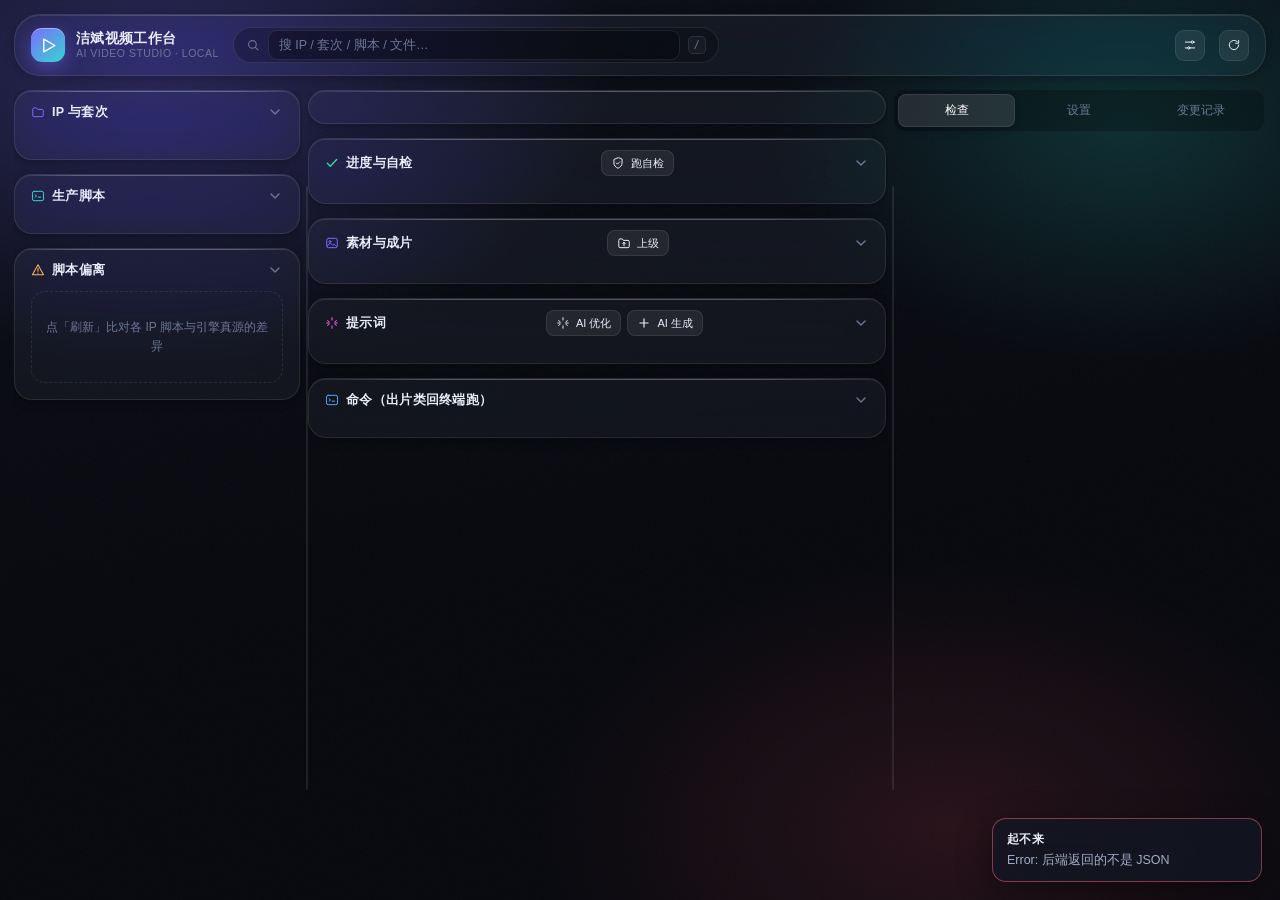
==== ui/index.html @ f397edd7 "加本地网页工作台：驾驶舱，不是第二条生产链路 后端 bin/ui_server.py（http.server 零依赖）： - 数据一律转发 vstudio CLI --json 或只读真值文件，界面不" ====
<!DOCTYPE html>
<html lang="zh-CN">
<head>
<meta charset="utf-8">
<meta name="viewport" content="width=device-width, initial-scale=1">
<title>洁斌视频工作台</title>
<link rel="stylesheet" href="assets/app.css">
</head>
<body>

<!-- 图标精灵：内联 SVG，离线也有得用 -->
<svg style="display:none" aria-hidden="true">
  <symbol id="i-play" viewBox="0 0 24 24" fill="none" stroke="currentColor" stroke-width="1.8" stroke-linecap="round" stroke-linejoin="round"><polygon points="6 4 20 12 6 20 6 4"/></symbol>
  <symbol id="i-video" viewBox="0 0 24 24" fill="none" stroke="currentColor" stroke-width="1.7" stroke-linecap="round" stroke-linejoin="round"><rect x="2" y="5" width="14" height="14" rx="3"/><path d="m16 10 6-3.5v11L16 14z"/></symbol>
  <symbol id="i-audio" viewBox="0 0 24 24" fill="none" stroke="currentColor" stroke-width="1.7" stroke-linecap="round" stroke-linejoin="round"><path d="M9 18V6l10-2v12"/><circle cx="6.5" cy="18" r="2.5"/><circle cx="16.5" cy="16" r="2.5"/></symbol>
  <symbol id="i-image" viewBox="0 0 24 24" fill="none" stroke="currentColor" stroke-width="1.7" stroke-linecap="round" stroke-linejoin="round"><rect x="3" y="4" width="18" height="16" rx="3"/><circle cx="8.5" cy="9.5" r="1.6"/><path d="m4 17 5-5 4 4 3-2 4 4"/></symbol>
  <symbol id="i-file" viewBox="0 0 24 24" fill="none" stroke="currentColor" stroke-width="1.7" stroke-linecap="round" stroke-linejoin="round"><path d="M14 3H7a2 2 0 0 0-2 2v14a2 2 0 0 0 2 2h10a2 2 0 0 0 2-2V8z"/><path d="M14 3v5h5"/></symbol>
  <symbol id="i-text" viewBox="0 0 24 24" fill="none" stroke="currentColor" stroke-width="1.7" stroke-linecap="round" stroke-linejoin="round"><path d="M5 6h14M5 12h14M5 18h9"/></symbol>
  <symbol id="i-folder" viewBox="0 0 24 24" fill="none" stroke="currentColor" stroke-width="1.7" stroke-linecap="round" stroke-linejoin="round"><path d="M3 7a2 2 0 0 1 2-2h4l2 2.5h8a2 2 0 0 1 2 2V18a2 2 0 0 1-2 2H5a2 2 0 0 1-2-2z"/></symbol>
  <symbol id="i-up" viewBox="0 0 24 24" fill="none" stroke="currentColor" stroke-width="1.7" stroke-linecap="round" stroke-linejoin="round"><path d="M3 7a2 2 0 0 1 2-2h4l2 2.5h8a2 2 0 0 1 2 2V18a2 2 0 0 1-2 2H5a2 2 0 0 1-2-2z"/><path d="M12 11v6m0-6-2.4 2.4M12 11l2.4 2.4"/></symbol>
  <symbol id="i-check" viewBox="0 0 24 24" fill="none" stroke="currentColor" stroke-width="2.2" stroke-linecap="round" stroke-linejoin="round"><path d="m4 12.5 5 5L20 6"/></symbol>
  <symbol id="i-alert" viewBox="0 0 24 24" fill="none" stroke="currentColor" stroke-width="1.8" stroke-linecap="round" stroke-linejoin="round"><path d="M12 3 2.5 20h19z"/><path d="M12 9v5M12 17.2v.2"/></symbol>
  <symbol id="i-copy" viewBox="0 0 24 24" fill="none" stroke="currentColor" stroke-width="1.7" stroke-linecap="round" stroke-linejoin="round"><rect x="9" y="9" width="12" height="12" rx="2.5"/><path d="M15 6.5A2.5 2.5 0 0 0 12.5 4h-6A2.5 2.5 0 0 0 4 6.5v6A2.5 2.5 0 0 0 6.5 15"/></symbol>
  <symbol id="i-refresh" viewBox="0 0 24 24" fill="none" stroke="currentColor" stroke-width="1.7" stroke-linecap="round" stroke-linejoin="round"><path d="M20 12a8 8 0 1 1-2.6-5.9"/><path d="M20 4v5h-5"/></symbol>
  <symbol id="i-shield" viewBox="0 0 24 24" fill="none" stroke="currentColor" stroke-width="1.7" stroke-linecap="round" stroke-linejoin="round"><path d="M12 3 5 6v6c0 4 3 7.5 7 9 4-1.5 7-5 7-9V6z"/><path d="m9 12 2 2 4-4"/></symbol>
  <symbol id="i-sliders" viewBox="0 0 24 24" fill="none" stroke="currentColor" stroke-width="1.7" stroke-linecap="round" stroke-linejoin="round"><path d="M4 7h10M18 7h2M4 17h4M12 17h8"/><circle cx="16" cy="7" r="2"/><circle cx="10" cy="17" r="2"/></symbol>
  <symbol id="i-chev" viewBox="0 0 24 24" fill="none" stroke="currentColor" stroke-width="2" stroke-linecap="round" stroke-linejoin="round"><path d="m6 9 6 6 6-6"/></symbol>
  <symbol id="i-search" viewBox="0 0 24 24" fill="none" stroke="currentColor" stroke-width="1.9" stroke-linecap="round" stroke-linejoin="round"><circle cx="11" cy="11" r="6.5"/><path d="m16 16 4.5 4.5"/></symbol>
  <symbol id="i-spark" viewBox="0 0 24 24" fill="none" stroke="currentColor" stroke-width="1.7" stroke-linecap="round" stroke-linejoin="round"><path d="M12 3v4M12 17v4M4.5 7.5l2.8 2.8M16.7 13.7l2.8 2.8M3 12h4M17 12h4M4.5 16.5l2.8-2.8M16.7 10.3l2.8-2.8"/></symbol>
  <symbol id="i-term" viewBox="0 0 24 24" fill="none" stroke="currentColor" stroke-width="1.7" stroke-linecap="round" stroke-linejoin="round"><rect x="2.5" y="4" width="19" height="16" rx="3"/><path d="m7 10 2.5 2L7 14M12.5 14h4"/></symbol>
  <symbol id="i-save" viewBox="0 0 24 24" fill="none" stroke="currentColor" stroke-width="1.7" stroke-linecap="round" stroke-linejoin="round"><path d="M5 4h11l3 3v13H5z"/><path d="M9 4v5h6V4M8 20v-5h8v5"/></symbol>
  <symbol id="i-note" viewBox="0 0 24 24" fill="none" stroke="currentColor" stroke-width="1.7" stroke-linecap="round" stroke-linejoin="round"><path d="M6 3h12v18l-3-2-3 2-3-2-3 2z"/><path d="M9 8h6M9 12h6"/></symbol>
  <symbol id="i-plus" viewBox="0 0 24 24" fill="none" stroke="currentColor" stroke-width="2" stroke-linecap="round"><path d="M12 5v14M5 12h14"/></symbol>
  <symbol id="i-close" viewBox="0 0 24 24" fill="none" stroke="currentColor" stroke-width="1.9" stroke-linecap="round"><path d="M6 6l12 12M18 6 6 18"/></symbol>
  <symbol id="i-eye" viewBox="0 0 24 24" fill="none" stroke="currentColor" stroke-width="1.7" stroke-linecap="round" stroke-linejoin="round"><path d="M2 12s3.6-6 10-6 10 6 10 6-3.6 6-10 6-10-6-10-6z"/><circle cx="12" cy="12" r="2.6"/></symbol>
  <symbol id="i-hist" viewBox="0 0 24 24" fill="none" stroke="currentColor" stroke-width="1.7" stroke-linecap="round" stroke-linejoin="round"><path d="M3.5 12a8.5 8.5 0 1 0 2.6-6.1"/><path d="M3.5 5v4h4"/><path d="M12 8v4.6l3.2 2"/></symbol>
</svg>

<div class="app">

  <!-- ===== 顶栏 ===== -->
  <header class="topbar glass">
    <div class="brand">
      <div class="logo"><svg><use href="#i-play"/></svg></div>
      <div class="brand-txt">
        <b>洁斌视频工作台</b>
        <span>AI VIDEO STUDIO · LOCAL</span>
      </div>
    </div>

    <div class="search">
      <svg><use href="#i-search"/></svg>
      <input id="globalSearch" type="text" placeholder="搜 IP / 套次 / 脚本 / 文件…" autocomplete="off">
      <span class="kbd">/</span>
    </div>

    <div class="spacer"></div>

    <div class="services" id="svcBar"></div>

    <button class="btn icon" id="btnDensity" title="紧凑 / 舒适密度">
      <svg><use href="#i-sliders"/></svg>
    </button>
    <button class="btn icon" id="btnRefresh" title="刷新全部（F5）">
      <svg><use href="#i-refresh"/></svg>
    </button>
  </header>

  <!-- ===== 主体 ===== -->
  <div class="main">

    <!-- 左栏 -->
    <aside class="col col-left" id="colLeft">
      <section class="panel glass" data-panel="tree">
        <div class="panel-head">
          <h3><svg class="ico" style="width:14px;height:14px;color:#7c6cff"><use href="#i-folder"/></svg> IP 与套次</h3>
          <span class="sub" id="treeCount"></span>
          <svg class="caret"><use href="#i-chev"/></svg>
        </div>
        <div class="panel-body"><div class="inner">
          <div class="filter-row" id="tagFilter"></div>
          <div id="ipTree"></div>
        </div></div>
      </section>

      <section class="panel glass" data-panel="scripts">
        <div class="panel-head">
          <h3><svg class="ico" style="width:14px;height:14px;color:#35d6d0"><use href="#i-term"/></svg> 生产脚本</h3>
          <span class="sub" id="scriptCount"></span>
          <svg class="caret"><use href="#i-chev"/></svg>
        </div>
        <div class="panel-body"><div class="inner" id="scriptList"></div></div>
      </section>

      <section class="panel glass" data-panel="deviation">
        <div class="panel-head">
          <h3><svg class="ico" style="width:14px;height:14px;color:#ffb457"><use href="#i-alert"/></svg> 脚本偏离</h3>
          <svg class="caret"><use href="#i-chev"/></svg>
        </div>
        <div class="panel-body"><div class="inner" id="deviationBox">
          <div class="empty">点「刷新」比对各 IP 脚本与引擎真源的差异</div>
        </div></div>
      </section>
    </aside>

    <div class="split split-l" data-side="left"></div>

    <!-- 中栏 -->
    <main class="col col-mid" id="colMid">
      <div class="hero glass" id="hero"></div>

      <section class="panel glass" data-panel="overview">
        <div class="panel-head">
          <h3><svg class="ico" style="width:14px;height:14px;color:#3ddc97"><use href="#i-check"/></svg> 进度与自检</h3>
          <span class="sub" id="guardSub"></span>
          <div class="panel-actions">
            <button class="btn sm" id="btnGuard"><svg><use href="#i-shield"/></svg> 跑自检</button>
          </div>
          <svg class="caret"><use href="#i-chev"/></svg>
        </div>
        <div class="panel-body"><div class="inner" id="overviewBox"></div></div>
      </section>

      <section class="panel glass" data-panel="files">
        <div class="panel-head">
          <h3><svg class="ico" style="width:14px;height:14px;color:#7c6cff"><use href="#i-image"/></svg> 素材与成片</h3>
          <span class="sub" id="filesPath"></span>
          <div class="panel-actions">
            <button class="btn sm" id="btnUp"><svg><use href="#i-up"/></svg> 上级</button>
          </div>
          <svg class="caret"><use href="#i-chev"/></svg>
        </div>
        <div class="panel-body"><div class="inner" id="filesBox"></div></div>
      </section>

      <section class="panel glass" data-panel="prompts">
        <div class="panel-head">
          <h3><svg class="ico" style="width:14px;height:14px;color:#ff6cf0"><use href="#i-spark"/></svg> 提示词</h3>
          <span class="sub" id="promptsSub"></span>
          <div class="panel-actions">
            <button class="btn sm" id="btnCmdOpt"><svg><use href="#i-spark"/></svg> AI 优化</button>
            <button class="btn sm" id="btnCmdGen"><svg><use href="#i-plus"/></svg> AI 生成</button>
          </div>
          <svg class="caret"><use href="#i-chev"/></svg>
        </div>
        <div class="panel-body"><div class="inner" id="promptsBox"></div></div>
      </section>

      <section class="panel glass" data-panel="cmd">
        <div class="panel-head">
          <h3><svg class="ico" style="width:14px;height:14px;color:#58a6ff"><use href="#i-term"/></svg> 命令（出片类回终端跑）</h3>
          <svg class="caret"><use href="#i-chev"/></svg>
        </div>
        <div class="panel-body"><div class="inner" id="cmdBox"></div></div>
      </section>
    </main>

    <div class="split split-r" data-side="right"></div>

    <!-- 右栏 -->
    <aside class="col col-right" id="colRight">
      <div class="tabs" id="rightTabs">
        <div class="tab on" data-tab="inspect">检查</div>
        <div class="tab" data-tab="settings">设置</div>
        <div class="tab" data-tab="log">变更记录</div>
      </div>

      <div id="tabInspect"></div>
      <div id="tabSettings" style="display:none"></div>
      <div id="tabLog" style="display:none"></div>
    </aside>
  </div>
</div>

<div id="toasts"></div>

<div class="modal-mask" id="modal">
  <div class="modal glass" id="modalBox"></div>
</div>

<script src="assets/app.js"></script>
</body>
</html>
---- ui/assets/app.css ----
/* ============================================================
   洁斌视频工作台 · 暗色玻璃主题
   ------------------------------------------------------------
   三条讲究：
   ① 玻璃感来自「半透明 + 模糊 + 内描边高光」三件套，不是简单降透明度。
      缺了那条 1px 亮边，毛玻璃就会糊成一团脏。
   ② 所有可交互都必须看得出来能点：hover 抬升 + 边框点亮 + focus ring。
   ③ 空间是弹的：三栏用 CSS 变量 + 拖拽 splitter，分区自身也能折叠。
   ============================================================ */

/* ---------- 1. 变量 ---------- */
:root {
  /* 底色层：近黑的冷蓝，留够对比给玻璃卡片发挥 */
  --bg-0: #06070b;
  --bg-1: #0a0d15;
  --bg-2: #0e1220;

  /* 玻璃层 */
  --glass: rgba(255, 255, 255, 0.045);
  --glass-2: rgba(255, 255, 255, 0.07);
  --glass-hi: rgba(255, 255, 255, 0.11);
  --stroke: rgba(255, 255, 255, 0.09);
  --stroke-hi: rgba(255, 255, 255, 0.18);
  --blur: 22px;

  /* 文字 */
  --tx-1: #e9edfa;
  --tx-2: #a3acc8;
  --tx-3: #6d7794;

  /* 强调：青紫双色，紫主青辅 */
  --accent: #7c6cff;
  --accent-2: #35d6d0;
  --accent-soft: rgba(124, 108, 255, 0.16);
  --ok: #3ddc97;
  --warn: #ffb457;
  --err: #ff5c7a;
  --busy: #58a6ff;

  --r-sm: 10px;
  --r-md: 14px;
  --r-lg: 18px;
  --r-xl: 26px;

  --sh-sm: 0 2px 10px rgba(0, 0, 0, .28);
  --sh-md: 0 10px 34px rgba(0, 0, 0, .42);
  --sh-lg: 0 26px 70px rgba(0, 0, 0, .55);
  --glow: 0 0 0 1px var(--accent-soft), 0 12px 40px rgba(124, 108, 255, .18);

  /* 布局：这三个是 splitter 直接改的量 */
  --left-w: 288px;
  --right-w: 372px;
  --top-h: 60px;
  --gap: 14px;
  --pad: 16px;

  --ease: cubic-bezier(.22, .68, .28, 1);
  --font: "Inter", -apple-system, BlinkMacSystemFont, "Segoe UI", "PingFang SC",
          "Hiragino Sans GB", "Microsoft YaHei", "Noto Sans SC", sans-serif;
  --mono: ui-monospace, "SF Mono", "JetBrains Mono", "Cascadia Code", Menlo, monospace;
}

/* 紧凑密度：只动间距和字号，不动色 */
body[data-density="compact"] {
  --pad: 11px;
  --gap: 10px;
  --blur: 18px;
  font-size: 13px;
}

html, body { height: 100%; }

body {
  margin: 0;
  font-family: var(--font);
  font-size: 13.5px;
  line-height: 1.6;
  color: var(--tx-1);
  background: var(--bg-0);
  overflow: hidden;
  -webkit-font-smoothing: antialiased;
  text-rendering: optimizeLegibility;
}

/* ---------- 2. 背景：极光光斑 + 细噪点 ---------- */
body::before {
  content: "";
  position: fixed;
  inset: 0;
  z-index: 0;
  background:
    radial-gradient(58vw 52vh at 12% 8%,  rgba(124, 108, 255, .26), transparent 62%),
    radial-gradient(46vw 44vh at 88% 14%, rgba(53, 214, 208, .17),  transparent 60%),
    radial-gradient(52vw 48vh at 74% 92%, rgba(255, 92, 122, .12),  transparent 62%),
    linear-gradient(170deg, var(--bg-1), var(--bg-0) 60%);
  filter: saturate(115%);
  animation: drift 32s var(--ease) infinite alternate;
}
@keyframes drift {
  from { transform: scale(1) translate3d(0, 0, 0); }
  to   { transform: scale(1.08) translate3d(-2%, 1.5%, 0); }
}
/* 一层极淡噪点，压掉大面积渐变的塑料感 */
body::after {
  content: "";
  position: fixed;
  inset: 0;
  z-index: 0;
  opacity: .035;
  pointer-events: none;
  background-image: url("data:image/svg+xml,%3Csvg xmlns='http://www.w3.org/2000/svg' width='140' height='140'%3E%3Cfilter id='n'%3E%3CfeTurbulence type='fractalNoise' baseFrequency='.85' numOctaves='3'/%3E%3C/filter%3E%3Crect width='140' height='140' filter='url(%23n)'/%3E%3C/svg%3E");
}

/* ---------- 3. 玻璃基座 ---------- */
.glass {
  position: relative;
  background: var(--glass);
  backdrop-filter: blur(var(--blur)) saturate(165%);
  -webkit-backdrop-filter: blur(var(--blur)) saturate(165%);
  border: 1px solid var(--stroke);
  border-radius: var(--r-lg);
  box-shadow: var(--sh-sm), inset 0 1px 0 rgba(255, 255, 255, .07);
}
/* 顶部那道亮线是玻璃的「厚度」，单独用伪元素画，避免污染 border */
.glass::before {
  content: "";
  position: absolute;
  inset: 0 0 auto 0;
  height: 1px;
  border-radius: var(--r-lg) var(--r-lg) 0 0;
  background: linear-gradient(90deg, transparent, rgba(255, 255, 255, .22) 22%, rgba(255, 255, 255, .22) 78%, transparent);
  pointer-events: none;
}

/* ---------- 4. 骨架 ---------- */
.app {
  position: relative;
  z-index: 1;
  height: 100vh;
  display: flex;
  flex-direction: column;
  gap: var(--gap);
  padding: var(--gap);
  box-sizing: border-box;
}

/* 顶栏 */
.topbar {
  height: var(--top-h);
  flex: 0 0 auto;
  display: flex;
  align-items: center;
  gap: 14px;
  padding: 0 16px;
  border-radius: var(--r-xl);
}
.brand { display: flex; align-items: center; gap: 11px; min-width: 0; }
.logo {
  width: 34px; height: 34px; flex: 0 0 auto;
  border-radius: 11px;
  display: grid; place-items: center;
  background: linear-gradient(140deg, var(--accent), var(--accent-2));
  box-shadow: 0 6px 18px rgba(124, 108, 255, .42), inset 0 1px 0 rgba(255, 255, 255, .35);
  color: #fff;
}
.logo svg { width: 19px; height: 19px; }
.brand-txt { display: flex; flex-direction: column; line-height: 1.25; min-width: 0; }
.brand-txt b { font-size: 14px; letter-spacing: .3px; }
.brand-txt span { font-size: 10.5px; color: var(--tx-3); letter-spacing: .5px; }

/* 全局搜索 */
.search {
  flex: 1 1 auto; max-width: 460px; min-width: 140px;
  display: flex; align-items: center; gap: 8px;
  padding: 0 12px; height: 34px;
  border-radius: 999px;
  background: rgba(0, 0, 0, .24);
  border: 1px solid var(--stroke);
  transition: border-color .2s var(--ease), box-shadow .2s var(--ease);
}
.search:focus-within { border-color: var(--accent); box-shadow: 0 0 0 3px var(--accent-soft); }
.search input {
  flex: 1; min-width: 0;
  background: none; border: 0; outline: 0; color: var(--tx-1);
  font-family: inherit; font-size: 12.5px;
}
.search input::placeholder { color: var(--tx-3); }
.search svg { width: 14px; height: 14px; color: var(--tx-3); flex: 0 0 auto; }
.kbd {
  font: 10px/1 var(--mono); color: var(--tx-3);
  padding: 3px 5px; border-radius: 5px;
  border: 1px solid var(--stroke); background: rgba(255, 255, 255, .04);
}

.spacer { flex: 1 1 auto; }

/* 服务状态灯 */
.services { display: flex; align-items: center; gap: 7px; flex: 0 0 auto; }
.svc {
  display: flex; align-items: center; gap: 6px;
  padding: 5px 10px; border-radius: 999px;
  background: rgba(0, 0, 0, .22); border: 1px solid var(--stroke);
  font-size: 11px; color: var(--tx-2); cursor: default;
  transition: .2s var(--ease);
}
.svc:hover { border-color: var(--stroke-hi); color: var(--tx-1); }
.dot { width: 7px; height: 7px; border-radius: 50%; background: var(--tx-3); flex: 0 0 auto; }
.svc.up .dot { background: var(--ok); box-shadow: 0 0 8px var(--ok); animation: pulse 2.6s infinite; }
.svc.down .dot { background: var(--err); box-shadow: 0 0 8px rgba(255, 92, 122, .7); }
@keyframes pulse { 0%,100% { opacity: 1 } 50% { opacity: .45 } }

/* 主体三栏 */
.main {
  flex: 1 1 auto; min-height: 0;
  display: grid;
  grid-template-columns: var(--left-w) 6px 1fr 6px var(--right-w);
  gap: 0;
}
.col { min-width: 0; min-height: 0; display: flex; flex-direction: column; gap: var(--gap); overflow: hidden; }
.col-left, .col-right { overflow-y: auto; padding-right: 2px; }

/* splitter */
.split {
  cursor: col-resize; position: relative; flex: 0 0 auto;
  border-radius: 999px; margin: 0 5px;
  transition: background .2s var(--ease);
}
.split::after {
  content: ""; position: absolute; inset: 12% 0; width: 2px; left: 50%;
  transform: translateX(-50%); border-radius: 2px; background: var(--stroke);
  transition: background .2s var(--ease), box-shadow .2s var(--ease);
}
.split:hover::after, .split.dragging::after {
  background: linear-gradient(180deg, var(--accent), var(--accent-2));
  box-shadow: 0 0 12px rgba(124, 108, 255, .6);
}
body.resizing { cursor: col-resize; user-select: none; }

/* ---------- 5. 面板（可折叠分区） ---------- */
.panel { flex: 0 0 auto; border-radius: var(--r-lg); overflow: hidden; }
.panel-head {
  display: flex; align-items: center; gap: 10px;
  padding: 11px var(--pad); cursor: pointer; user-select: none;
  transition: background .18s var(--ease);
}
.panel-head:hover { background: rgba(255, 255, 255, .035); }
.panel-head h3 {
  margin: 0; font-size: 12.5px; font-weight: 600; letter-spacing: .3px;
  display: flex; align-items: center; gap: 7px; min-width: 0;
}
.panel-head .sub { font-size: 10.5px; color: var(--tx-3); font-weight: 400; }
.panel-head .caret {
  width: 16px; height: 16px; color: var(--tx-3); margin-left: auto; flex: 0 0 auto;
  transition: transform .26s var(--ease), color .2s var(--ease);
}
.panel.collapsed .caret { transform: rotate(-90deg); }
.panel-head:hover .caret { color: var(--tx-1); }
.panel-body {
  padding: 0 var(--pad) var(--pad);
  display: grid; grid-template-rows: 1fr;
  transition: grid-template-rows .26s var(--ease), opacity .2s var(--ease);
}
.panel.collapsed .panel-body { grid-template-rows: 0fr; opacity: 0; }
.panel-body > .inner { overflow: hidden; min-height: 0; }
.panel-actions { display: flex; align-items: center; gap: 6px; margin-left: auto; }

/* ---------- 6. 基础件 ---------- */
h2.sec-title {
  margin: 0 0 10px; font-size: 11px; font-weight: 600;
  letter-spacing: 1.1px; text-transform: uppercase; color: var(--tx-3);
}

.btn {
  display: inline-flex; align-items: center; justify-content: center; gap: 6px;
  height: 31px; padding: 0 12px; border-radius: 9px; cursor: pointer;
  font-family: inherit; font-size: 12px; font-weight: 500;
  color: var(--tx-1); background: var(--glass-2);
  border: 1px solid var(--stroke);
  transition: transform .16s var(--ease), background .18s var(--ease), border-color .18s var(--ease), box-shadow .18s var(--ease);
  white-space: nowrap;
}
.btn:hover { background: var(--glass-hi); border-color: var(--stroke-hi); }
.btn:active { transform: translateY(1px) scale(.985); }
.btn:focus-visible { outline: 0; box-shadow: 0 0 0 3px var(--accent-soft); }
.btn svg { width: 14px; height: 14px; }
.btn.primary {
  background: linear-gradient(135deg, var(--accent), #9b63ff);
  border-color: transparent; color: #fff;
  box-shadow: 0 6px 18px rgba(124, 108, 255, .35), inset 0 1px 0 rgba(255, 255, 255, .25);
}
.btn.primary:hover { filter: brightness(1.1); box-shadow: 0 8px 24px rgba(124, 108, 255, .45); }
.btn.ghost { background: transparent; }
.btn.danger { color: var(--err); border-color: rgba(255, 92, 122, .32); background: rgba(255, 92, 122, .1); }
.btn.danger:hover { background: rgba(255, 92, 122, .18); }
.btn.sm { height: 26px; padding: 0 9px; font-size: 11px; border-radius: 8px; }
.btn.icon { width: 30px; padding: 0; }
.btn:disabled { opacity: .42; cursor: not-allowed; transform: none; }

input[type="text"], input[type="number"], select, textarea {
  width: 100%; box-sizing: border-box;
  background: rgba(0, 0, 0, .26); color: var(--tx-1);
  border: 1px solid var(--stroke); border-radius: 9px;
  padding: 7px 10px; font-family: inherit; font-size: 12.5px;
  outline: 0; transition: border-color .18s var(--ease), box-shadow .18s var(--ease);
}
input:focus, select:focus, textarea:focus { border-color: var(--accent); box-shadow: 0 0 0 3px var(--accent-soft); }
textarea { resize: vertical; min-height: 66px; line-height: 1.6; font-family: var(--mono); font-size: 12px; }
select option { background: var(--bg-2); }
input[type="range"] { width: 100%; accent-color: var(--accent); }
label.field { display: block; margin-bottom: 11px; }
label.field > span { display: block; font-size: 11px; color: var(--tx-2); margin-bottom: 5px; }
.hint { font-size: 10.5px; color: var(--tx-3); margin-top: 4px; }

.chip {
  display: inline-flex; align-items: center; gap: 5px;
  padding: 2px 8px; border-radius: 999px; font-size: 10.5px;
  background: rgba(255, 255, 255, .06); border: 1px solid var(--stroke); color: var(--tx-2);
}
.chip.acc { background: var(--accent-soft); border-color: rgba(124, 108, 255, .34); color: #c8c2ff; }
.chip.ok  { background: rgba(61, 220, 151, .12); border-color: rgba(61, 220, 151, .3); color: var(--ok); }
.chip.warn{ background: rgba(255, 180, 87, .12); border-color: rgba(255, 180, 87, .3); color: var(--warn); }
.chip.err { background: rgba(255, 92, 122, .12); border-color: rgba(255, 92, 122, .3); color: var(--err); }

.kv { display: grid; grid-template-columns: minmax(72px, auto) 1fr; gap: 5px 12px; font-size: 12px; }
.kv dt { color: var(--tx-3); }
.kv dd { margin: 0; color: var(--tx-1); word-break: break-word; }
.mono { font-family: var(--mono); font-size: 11.5px; }

.empty {
  padding: 26px 14px; text-align: center; color: var(--tx-3); font-size: 12px;
  border: 1px dashed var(--stroke); border-radius: var(--r-md);
}

/* 滚动条 */
::-webkit-scrollbar { width: 9px; height: 9px; }
::-webkit-scrollbar-track { background: transparent; }
::-webkit-scrollbar-thumb { background: rgba(255, 255, 255, .11); border-radius: 99px; border: 2px solid transparent; background-clip: content-box; }
::-webkit-scrollbar-thumb:hover { background: rgba(255, 255, 255, .22); background-clip: content-box; }

/* toast */
#toasts { position: fixed; right: 18px; bottom: 18px; z-index: 200; display: flex; flex-direction: column; gap: 9px; }
.toast {
  min-width: 240px; max-width: 420px; padding: 11px 14px;
  border-radius: var(--r-md); font-size: 12.5px;
  background: rgba(18, 22, 35, .82); backdrop-filter: blur(20px);
  border: 1px solid var(--stroke-hi); box-shadow: var(--sh-md);
  display: flex; gap: 9px; align-items: flex-start;
  animation: pop .3s var(--ease);
}
.toast.err { border-color: rgba(255, 92, 122, .5); }
.toast.ok { border-color: rgba(61, 220, 151, .45); }
.toast b { display: block; font-size: 11.5px; margin-bottom: 2px; letter-spacing: .3px; }
.toast .t-body { color: var(--tx-2); word-break: break-word; white-space: pre-wrap; }
@keyframes pop { from { opacity: 0; transform: translateY(14px) scale(.97); } }

/* ---------- 7. 左栏：IP / 套次树 ---------- */
.tree-item {
  display: flex; align-items: center; gap: 8px;
  padding: 7px 10px; border-radius: 10px; cursor: pointer;
  font-size: 12.5px; color: var(--tx-2);
  transition: background .16s var(--ease), color .16s var(--ease), transform .16s var(--ease);
  border: 1px solid transparent;
}
.tree-item:hover { background: rgba(255, 255, 255, .05); color: var(--tx-1); }
.tree-item.active {
  background: linear-gradient(90deg, rgba(124, 108, 255, .24), rgba(124, 108, 255, .06));
  border-color: rgba(124, 108, 255, .38); color: #fff;
}
.tree-item .tag {
  margin-left: auto; font-size: 10px; padding: 1px 6px; border-radius: 5px;
  background: rgba(255, 255, 255, .07); color: var(--tx-3); flex: 0 0 auto;
}
.tree-item .caret { width: 13px; height: 13px; transition: transform .22s var(--ease); flex: 0 0 auto; }
.tree-item.open .caret { transform: rotate(90deg); }
.sub-tree { margin-left: 14px; padding-left: 9px; border-left: 1px solid var(--stroke); display: none; }
.sub-tree.show { display: block; }
.sub-tree .tree-item { padding: 5px 9px; font-size: 12px; }
.stage-dot { width: 6px; height: 6px; border-radius: 50%; flex: 0 0 auto; }
.filter-row { display: flex; gap: 6px; flex-wrap: wrap; margin-bottom: 10px; }
.filter-chip {
  padding: 3px 9px; border-radius: 999px; font-size: 11px; cursor: pointer;
  border: 1px solid var(--stroke); background: rgba(255, 255, 255, .04); color: var(--tx-3);
  transition: .16s var(--ease);
}
.filter-chip:hover { color: var(--tx-1); border-color: var(--stroke-hi); }
.filter-chip.on { background: var(--accent-soft); border-color: rgba(124, 108, 255, .42); color: #cfc9ff; }

/* ---------- 8. 中栏：看板 ---------- */
.col-mid { overflow-y: auto; padding-right: 2px; }
.hero {
  padding: var(--pad); border-radius: var(--r-lg);
  display: flex; flex-direction: column; gap: 12px;
}
.hero-top { display: flex; align-items: flex-start; gap: 14px; flex-wrap: wrap; }
.hero-id {
  width: 62px; height: 62px; border-radius: var(--r-md); flex: 0 0 auto;
  display: grid; place-items: center; font-size: 17px; font-weight: 700; letter-spacing: .5px;
  background: linear-gradient(140deg, rgba(124, 108, 255, .35), rgba(53, 214, 208, .2));
  border: 1px solid var(--stroke-hi); color: #fff;
  box-shadow: inset 0 1px 0 rgba(255, 255, 255, .22);
}
.hero-meta { flex: 1 1 240px; min-width: 0; }
.hero-meta h1 { margin: 0 0 3px; font-size: 19px; font-weight: 650; letter-spacing: .2px; }
.hero-meta .sub { color: var(--tx-2); font-size: 12px; }
.hero-actions { display: flex; gap: 7px; flex-wrap: wrap; }

/* 阶段时间线 */
.stages { display: flex; align-items: center; gap: 0; padding: 4px 0 2px; overflow-x: auto; }
.stage {
  position: relative; flex: 1 1 0; min-width: 62px; text-align: center;
  font-size: 11px; color: var(--tx-3); cursor: pointer;
}
.stage .knob {
  width: 22px; height: 22px; margin: 0 auto 5px; border-radius: 50%;
  display: grid; place-items: center; font-size: 10px; font-weight: 600;
  border: 1px solid var(--stroke); background: rgba(10, 14, 24, .7); color: var(--tx-3);
  transition: .22s var(--ease);
}
.stage::after, .stage::before {
  content: ""; position: absolute; top: 10px; height: 1px; background: var(--stroke);
}
.stage::before { left: 0; right: 50%; margin-right: 14px; }
.stage::after { right: 0; left: 50%; margin-left: 14px; }
.stage:first-child::before, .stage:last-child::after { display: none; }
.stage:hover .knob { border-color: var(--stroke-hi); color: var(--tx-1); }
.stage.ok .knob { background: var(--ok); border-color: var(--ok); color: #04150d; box-shadow: 0 0 14px rgba(61, 220, 151, .4); }
.stage.cur .knob { background: linear-gradient(140deg, var(--accent), var(--accent-2)); border-color: transparent; color: #fff; box-shadow: 0 0 16px rgba(124, 108, 255, .5); animation: pulse 2.4s infinite; }
.stage.fail .knob { background: var(--err); border-color: var(--err); color: #fff; }
.stage.ok, .stage.cur { color: var(--tx-1); }

/* 文件网格 */
.files { display: grid; grid-template-columns: repeat(auto-fill, minmax(124px, 1fr)); gap: 10px; }
.fcard {
  border-radius: var(--r-md); overflow: hidden; cursor: pointer;
  border: 1px solid var(--stroke); background: rgba(0, 0, 0, .18);
  transition: transform .18s var(--ease), border-color .18s var(--ease), box-shadow .18s var(--ease);
}
.fcard:hover { transform: translateY(-3px); border-color: var(--stroke-hi); box-shadow: var(--sh-md); }
.fcard .thumb {
  aspect-ratio: 9/13; background: rgba(0, 0, 0, .34); display: grid; place-items: center;
  position: relative; overflow: hidden;
}
.fcard .thumb img { width: 100%; height: 100%; object-fit: cover; }
.fcard .thumb .ico { width: 26px; height: 26px; color: var(--tx-3); }
.fcard .nm {
  padding: 7px 8px; font-size: 11px; color: var(--tx-2); line-height: 1.4;
  display: -webkit-box; -webkit-line-clamp: 2; -webkit-box-orient: vertical; overflow: hidden;
  word-break: break-all;
}
.fcard .badge {
  position: absolute; top: 6px; right: 6px; padding: 1px 6px; border-radius: 5px;
  font-size: 9.5px; background: rgba(0, 0, 0, .6); color: #fff; backdrop-filter: blur(6px);
}
.frow {
  display: flex; align-items: center; gap: 9px; padding: 7px 9px; border-radius: 9px;
  font-size: 12px; color: var(--tx-2); cursor: pointer; border: 1px solid transparent;
  transition: background .16s var(--ease), color .16s var(--ease);
}
.frow:hover { background: rgba(255, 255, 255, .05); color: var(--tx-1); }
.frow .sz { margin-left: auto; font-size: 10.5px; color: var(--tx-3); font-family: var(--mono); }

/* 命令行 */
.cmdbar {
  display: flex; align-items: center; gap: 8px; padding: 9px 11px; border-radius: var(--r-md);
  background: rgba(0, 0, 0, .3); border: 1px solid var(--stroke);
  font-family: var(--mono); font-size: 11.5px; color: var(--accent-2);
  overflow-x: auto; white-space: nowrap;
}
.cmdbar .p { color: var(--tx-3); }

/* 提示词段 */
.pseg {
  border: 1px solid var(--stroke); border-radius: var(--r-md); padding: 10px 11px; margin-bottom: 9px;
  background: rgba(0, 0, 0, .16);
}
.pseg .hd { display: flex; align-items: center; gap: 8px; margin-bottom: 6px; font-size: 11px; color: var(--tx-3); }
.pseg .hd b { color: var(--accent-2); font-family: var(--mono); }
.pseg .tx { font-size: 12px; color: var(--tx-1); line-height: 1.65; word-break: break-word; }
.pseg.bad { border-color: rgba(255, 92, 122, .45); background: rgba(255, 92, 122, .07); }

/* ---------- 9. 右栏：设置 / 检查器 ---------- */
.tabs { display: flex; gap: 5px; padding: 4px; border-radius: 11px; background: rgba(0, 0, 0, .24); margin-bottom: 12px; }
.tab {
  flex: 1; text-align: center; padding: 6px 8px; border-radius: 8px; cursor: pointer;
  font-size: 12px; color: var(--tx-3); transition: .18s var(--ease); border: 1px solid transparent;
}
.tab:hover { color: var(--tx-1); }
.tab.on { background: var(--glass-hi); border-color: var(--stroke); color: #fff; box-shadow: var(--sh-sm); }

.tier2-head {
  display: flex; align-items: center; gap: 8px; cursor: pointer; padding: 9px 0;
  border-top: 1px dashed var(--stroke); margin-top: 12px; font-size: 12px; color: var(--tx-2);
}
.tier2-head:hover { color: var(--tx-1); }
.settings-scroll { max-height: calc(100vh - 210px); overflow-y: auto; padding-right: 3px; }

.timeline-item { display: flex; gap: 9px; font-size: 11.5px; padding: 6px 0; border-bottom: 1px solid rgba(255, 255, 255, .05); }
.timeline-item .t { color: var(--tx-3); font-family: var(--mono); font-size: 10.5px; flex: 0 0 auto; }

/* 预览弹层 */
.modal-mask {
  position: fixed; inset: 0; z-index: 100; display: none;
  background: rgba(3, 5, 10, .72); backdrop-filter: blur(8px);
  padding: 26px; place-items: center;
}
.modal-mask.show { display: grid; animation: fade .22s var(--ease); }
@keyframes fade { from { opacity: 0 } }
.modal {
  max-width: 900px; width: min(90vw, 900px); max-height: 88vh; overflow: auto; padding: 18px;
}
.modal video, .modal img { max-width: 100%; max-height: 62vh; border-radius: var(--r-md); display: block; margin: 0 auto; }
.modal-head { display: flex; align-items: center; gap: 10px; margin-bottom: 12px; }
.modal-head b { font-size: 14px; }
.modal pre {
  background: rgba(0, 0, 0, .34); border: 1px solid var(--stroke); border-radius: var(--r-md);
  padding: 12px; overflow: auto; font-family: var(--mono); font-size: 11.5px; color: var(--tx-2);
  max-height: 60vh; white-space: pre-wrap; word-break: break-word; margin: 0;
}

/* 加载骨架 */
.sk {
  height: 12px; border-radius: 6px; margin-bottom: 8px;
  background: linear-gradient(90deg, rgba(255, 255, 255, .05), rgba(255, 255, 255, .12), rgba(255, 255, 255, .05));
  background-size: 200% 100%; animation: sk 1.3s linear infinite;
}
@keyframes sk { to { background-position: -200% 0 } }

/* ---------- 10. 响应式 / 无障碍 ---------- */
@media (max-width: 1240px) {
  .main { grid-template-columns: var(--left-w) 6px 1fr; }
  .col-right { display: none; }
  .split-r { display: none; }
  .col-right.drawer-open {
    display: flex; position: fixed; z-index: 90; top: calc(var(--top-h) + 22px); right: var(--gap);
    bottom: var(--gap); width: min(400px, 92vw);
  }
}
@media (max-width: 900px) {
  .main { grid-template-columns: 1fr; }
  .col-left { display: none; }
  .split-l { display: none; }
  .col-left.drawer-open { display: flex; position: fixed; z-index: 90; left: var(--gap); right: var(--gap); top: calc(var(--top-h) + 22px); bottom: var(--gap); }
  .search { max-width: none; }
  .services .svc span { display: none; }
}
@media (prefers-reduced-motion: reduce) {
  *, *::before, *::after { animation-duration: .001s !important; transition-duration: .001s !important; }
}
:focus-visible { outline: 2px solid var(--accent); outline-offset: 2px; border-radius: 6px; }
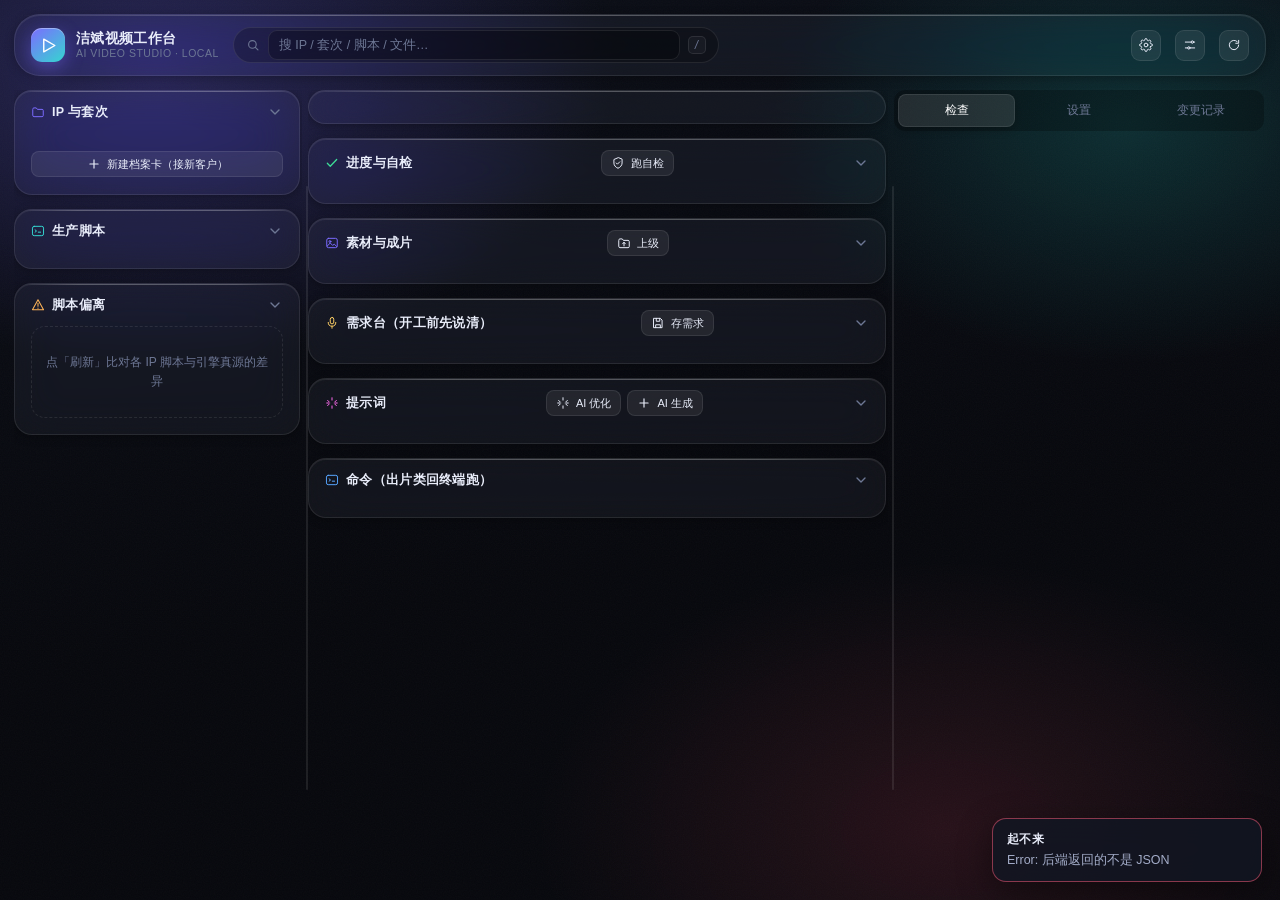
==== commit 814a43d5: "界面补齐用户点出来的十个入口 + 字体可换可预览 用户的十问，逐条落地：  1. 音频不能预览 → openFile 加 <audio> 分支（定板音频是整条流水线的基准，    靠文件名判断不了对不" ====
--- a/ui/index.html
+++ b/ui/index.html
@@ -34,6 +34,9 @@
   <symbol id="i-close" viewBox="0 0 24 24" fill="none" stroke="currentColor" stroke-width="1.9" stroke-linecap="round"><path d="M6 6l12 12M18 6 6 18"/></symbol>
   <symbol id="i-eye" viewBox="0 0 24 24" fill="none" stroke="currentColor" stroke-width="1.7" stroke-linecap="round" stroke-linejoin="round"><path d="M2 12s3.6-6 10-6 10 6 10 6-3.6 6-10 6-10-6-10-6z"/><circle cx="12" cy="12" r="2.6"/></symbol>
   <symbol id="i-hist" viewBox="0 0 24 24" fill="none" stroke="currentColor" stroke-width="1.7" stroke-linecap="round" stroke-linejoin="round"><path d="M3.5 12a8.5 8.5 0 1 0 2.6-6.1"/><path d="M3.5 5v4h4"/><path d="M12 8v4.6l3.2 2"/></symbol>
+  <symbol id="i-gear" viewBox="0 0 24 24" fill="none" stroke="currentColor" stroke-width="1.7" stroke-linecap="round" stroke-linejoin="round"><circle cx="12" cy="12" r="3.2"/><path d="M19.4 15a1.7 1.7 0 0 0 .34 1.87l.06.06a2 2 0 1 1-2.83 2.83l-.06-.06a1.7 1.7 0 0 0-1.87-.34 1.7 1.7 0 0 0-1 1.56V21a2 2 0 1 1-4 0v-.1a1.7 1.7 0 0 0-1.1-1.56 1.7 1.7 0 0 0-1.88.34l-.06.06a2 2 0 1 1-2.83-2.83l.06-.06A1.7 1.7 0 0 0 4.6 15a1.7 1.7 0 0 0-1.56-1H3a2 2 0 1 1 0-4h.1A1.7 1.7 0 0 0 4.6 8.9a1.7 1.7 0 0 0-.34-1.87l-.06-.06a2 2 0 1 1 2.83-2.83l.06.06A1.7 1.7 0 0 0 8.9 4.6a1.7 1.7 0 0 0 1-1.56V3a2 2 0 1 1 4 0v.1a1.7 1.7 0 0 0 1 1.56 1.7 1.7 0 0 0 1.87-.34l.06-.06a2 2 0 1 1 2.83 2.83l-.06.06a1.7 1.7 0 0 0-.34 1.87V9a1.7 1.7 0 0 0 1.56 1H21a2 2 0 1 1 0 4h-.1a1.7 1.7 0 0 0-1.56 1z"/></symbol>
+  <symbol id="i-undo" viewBox="0 0 24 24" fill="none" stroke="currentColor" stroke-width="1.7" stroke-linecap="round" stroke-linejoin="round"><path d="M3 8v6h6"/><path d="M3.5 14a8.5 8.5 0 1 0 2-8.5"/></symbol>
+  <symbol id="i-mic" viewBox="0 0 24 24" fill="none" stroke="currentColor" stroke-width="1.7" stroke-linecap="round" stroke-linejoin="round"><rect x="9" y="2.5" width="6" height="11" rx="3"/><path d="M5.5 11a6.5 6.5 0 0 0 13 0M12 17.5V21"/></symbol>
 </svg>
 
 <div class="app">
@@ -58,7 +61,10 @@
 
     <div class="services" id="svcBar"></div>
 
-    <button class="btn icon" id="btnDensity" title="紧凑 / 舒适密度">
+    <button class="btn icon" id="btnSettings" title="设置（右栏 · 两层两类参数）">
+      <svg><use href="#i-gear"/></svg>
+    </button>
+    <button class="btn icon" id="btnDensity" title="紧凑 / 舒适密度（只改留白，不是设置）">
       <svg><use href="#i-sliders"/></svg>
     </button>
     <button class="btn icon" id="btnRefresh" title="刷新全部（F5）">
@@ -80,6 +86,9 @@
         <div class="panel-body"><div class="inner">
           <div class="filter-row" id="tagFilter"></div>
           <div id="ipTree"></div>
+          <button class="btn sm" id="btnNewCard" style="width:100%;margin-top:8px;justify-content:center">
+            <svg><use href="#i-plus"/></svg> 新建档案卡（接新客户）
+          </button>
         </div></div>
       </section>
 
@@ -131,6 +140,18 @@
           <svg class="caret"><use href="#i-chev"/></svg>
         </div>
         <div class="panel-body"><div class="inner" id="filesBox"></div></div>
+      </section>
+
+      <section class="panel glass" data-panel="brief">
+        <div class="panel-head">
+          <h3><svg class="ico" style="width:14px;height:14px;color:#ffd166"><use href="#i-mic"/></svg> 需求台（开工前先说清）</h3>
+          <span class="sub" id="briefSub"></span>
+          <div class="panel-actions">
+            <button class="btn sm" id="btnBriefSave"><svg><use href="#i-save"/></svg> 存需求</button>
+          </div>
+          <svg class="caret"><use href="#i-chev"/></svg>
+        </div>
+        <div class="panel-body"><div class="inner" id="briefBox"></div></div>
       </section>
 
       <section class="panel glass" data-panel="prompts">
--- a/ui/assets/app.css
+++ b/ui/assets/app.css
@@ -547,3 +547,92 @@
   *, *::before, *::after { animation-duration: .001s !important; transition-duration: .001s !important; }
 }
 :focus-visible { outline: 2px solid var(--accent); outline-offset: 2px; border-radius: 6px; }
+
+/* ============================================================
+   2026-10-29 补：音频预览 / 字体预览 / 需求台 / 表单
+   ============================================================ */
+
+/* 服务徽章现在可以点开了，光标得说实话 */
+.svc { cursor: pointer; }
+.svc:active { transform: translateY(1px); }
+
+/* 音频播放：定板音频是整条流水线的基准，必须能听 */
+.audio-box {
+  padding: 18px 6px 10px; text-align: center;
+  background: radial-gradient(120% 90% at 50% 0%, rgba(53, 214, 208, .10), transparent 70%);
+  border-radius: var(--r-md);
+}
+.audio-box .wave {
+  width: 64px; height: 64px; margin: 0 auto 14px; border-radius: 50%;
+  display: grid; place-items: center; color: var(--accent-2);
+  background: rgba(53, 214, 208, .10); border: 1px solid rgba(53, 214, 208, .28);
+  box-shadow: 0 0 30px rgba(53, 214, 208, .16) inset;
+}
+.audio-box .wave svg { width: 26px; height: 26px; }
+.audio-box audio { width: 100%; max-width: 520px; height: 38px; display: block; margin: 0 auto; }
+.audio-box .hint { margin-top: 10px; }
+
+/* 字体预览：按 1080 宽等比缩到一个盒子，看的是比例和气质，不是"能不能显示" */
+.font-panel { margin: 4px 0 14px; }
+.font-stage {
+  margin-top: 8px; padding: 16px 14px; border-radius: var(--r-md);
+  background: linear-gradient(160deg, rgba(255, 255, 255, .05), rgba(0, 0, 0, .28));
+  border: 1px solid var(--stroke);
+  box-shadow: 0 10px 30px rgba(0, 0, 0, .28) inset;
+  text-align: center; overflow: hidden;
+}
+.font-stage .fs-title {
+  color: #fff; line-height: 1.2; letter-spacing: .5px;
+  text-shadow: 0 2px 6px rgba(0, 0, 0, .55);
+  margin-bottom: 8px; word-break: break-all;
+}
+.font-stage .fs-cue {
+  color: #fff; line-height: 1.35;
+  text-shadow: 0 1px 3px rgba(0, 0, 0, .6);
+  word-break: break-all;
+}
+
+/* 需求台：这是开工前的第一份文件，给它该有的体量 */
+.brief-area {
+  width: 100%; min-height: 132px; resize: vertical;
+  background: rgba(0, 0, 0, .3); color: var(--tx-1);
+  border: 1px solid var(--stroke); border-radius: var(--r-md);
+  padding: 10px 12px; font-size: 12px; line-height: 1.65;
+  font-family: inherit;
+}
+.brief-area::placeholder { color: var(--tx-3); }
+.brief-area:focus { border-color: var(--accent); box-shadow: 0 0 0 3px var(--accent-soft); outline: 0; }
+
+/* 弹层里的表单 */
+.form-grid { display: grid; grid-template-columns: 1fr 1fr; gap: 0 14px; }
+@media (max-width: 640px) { .form-grid { grid-template-columns: 1fr; } }
+
+/* 滑杆：默认样式在暗色玻璃上像根白棍子 */
+input[type="range"] {
+  -webkit-appearance: none; appearance: none; width: 100%; height: 22px;
+  background: transparent; cursor: pointer;
+}
+input[type="range"]::-webkit-slider-runnable-track {
+  height: 4px; border-radius: 999px;
+  background: linear-gradient(90deg, var(--accent), var(--accent-2)) no-repeat,
+              rgba(255, 255, 255, .12);
+  background-size: var(--fill, 40%) 100%, 100% 100%;
+}
+input[type="range"]::-webkit-slider-thumb {
+  -webkit-appearance: none; width: 14px; height: 14px; margin-top: -5px;
+  border-radius: 50%; background: #fff; border: 0;
+  box-shadow: 0 0 0 3px rgba(124, 108, 255, .35), 0 2px 8px rgba(0, 0, 0, .5);
+}
+input[type="range"]::-moz-range-track {
+  height: 4px; border-radius: 999px; background: rgba(255, 255, 255, .12);
+}
+input[type="range"]::-moz-range-progress {
+  height: 4px; border-radius: 999px; background: var(--accent);
+}
+input[type="range"]::-moz-range-thumb {
+  width: 14px; height: 14px; border: 0; border-radius: 50%; background: #fff;
+}
+
+/* 设置里"默认"按钮比"保存"弱一档，别让人误点 */
+.btn.ghost[data-reset-key] { color: var(--tx-3); }
+.btn.ghost[data-reset-key]:hover { color: var(--tx-1); }
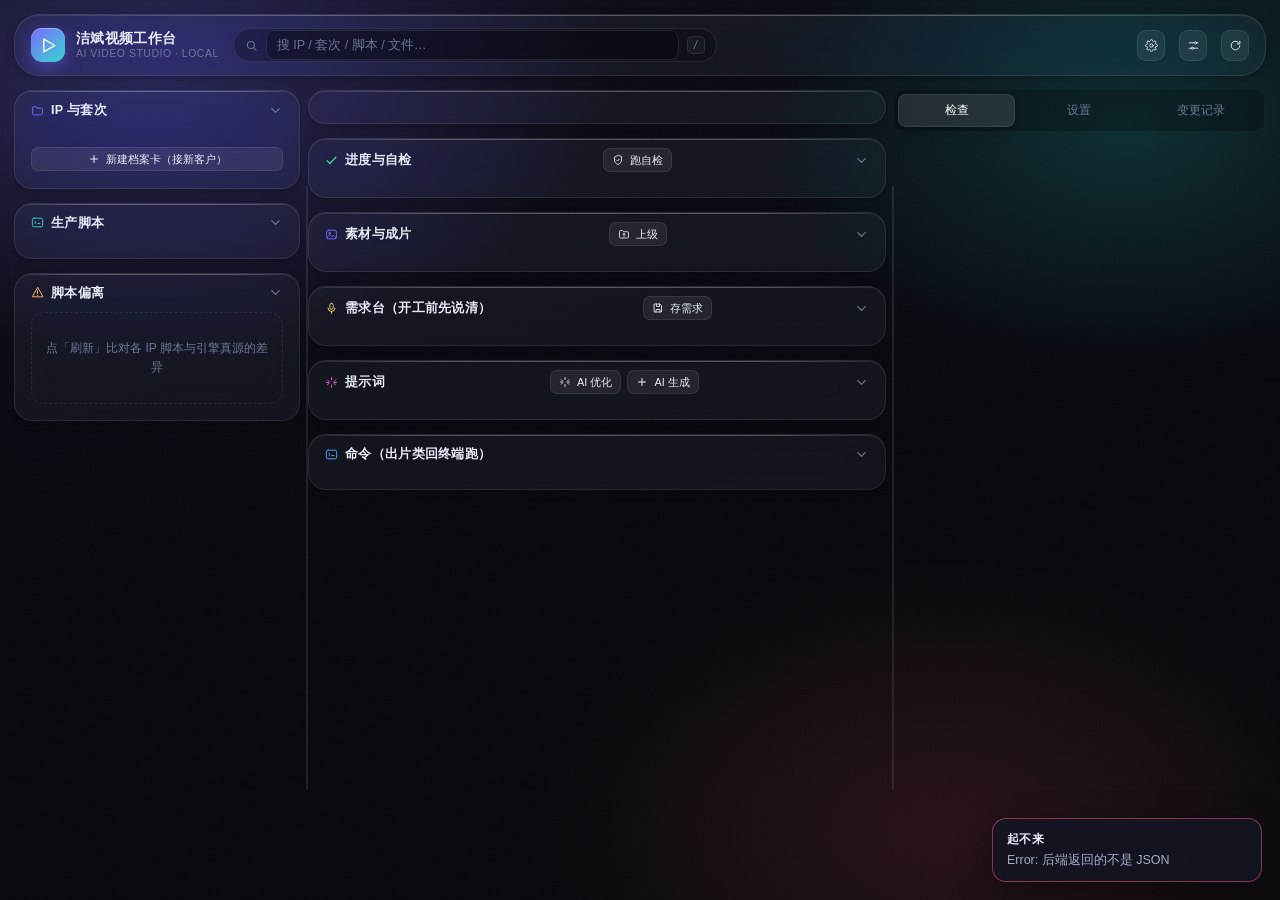
==== commit 48a4eec1: "按操作者视角走通两条主路径：建卡/建片、从某阶段重跑 真点按钮跑出来的问题，一个个修掉并留下回归脚本。  点了没反应的真因（三个）： - job-new 标题当位置参数 → CLI 报 unrecog" ====
--- a/ui/index.html
+++ b/ui/index.html
@@ -79,7 +79,7 @@
     <aside class="col col-left" id="colLeft">
       <section class="panel glass" data-panel="tree">
         <div class="panel-head">
-          <h3><svg class="ico" style="width:14px;height:14px;color:#7c6cff"><use href="#i-folder"/></svg> IP 与套次</h3>
+          <h3><svg class="ico" style="width:13px;height:13px;color:#7c6cff"><use href="#i-folder"/></svg> IP 与套次</h3>
           <span class="sub" id="treeCount"></span>
           <svg class="caret"><use href="#i-chev"/></svg>
         </div>
@@ -94,7 +94,7 @@
 
       <section class="panel glass" data-panel="scripts">
         <div class="panel-head">
-          <h3><svg class="ico" style="width:14px;height:14px;color:#35d6d0"><use href="#i-term"/></svg> 生产脚本</h3>
+          <h3><svg class="ico" style="width:13px;height:13px;color:#35d6d0"><use href="#i-term"/></svg> 生产脚本</h3>
           <span class="sub" id="scriptCount"></span>
           <svg class="caret"><use href="#i-chev"/></svg>
         </div>
@@ -103,7 +103,7 @@
 
       <section class="panel glass" data-panel="deviation">
         <div class="panel-head">
-          <h3><svg class="ico" style="width:14px;height:14px;color:#ffb457"><use href="#i-alert"/></svg> 脚本偏离</h3>
+          <h3><svg class="ico" style="width:13px;height:13px;color:#ffb457"><use href="#i-alert"/></svg> 脚本偏离</h3>
           <svg class="caret"><use href="#i-chev"/></svg>
         </div>
         <div class="panel-body"><div class="inner" id="deviationBox">
@@ -120,7 +120,7 @@
 
       <section class="panel glass" data-panel="overview">
         <div class="panel-head">
-          <h3><svg class="ico" style="width:14px;height:14px;color:#3ddc97"><use href="#i-check"/></svg> 进度与自检</h3>
+          <h3><svg class="ico" style="width:13px;height:13px;color:#3ddc97"><use href="#i-check"/></svg> 进度与自检</h3>
           <span class="sub" id="guardSub"></span>
           <div class="panel-actions">
             <button class="btn sm" id="btnGuard"><svg><use href="#i-shield"/></svg> 跑自检</button>
@@ -132,7 +132,7 @@
 
       <section class="panel glass" data-panel="files">
         <div class="panel-head">
-          <h3><svg class="ico" style="width:14px;height:14px;color:#7c6cff"><use href="#i-image"/></svg> 素材与成片</h3>
+          <h3><svg class="ico" style="width:13px;height:13px;color:#7c6cff"><use href="#i-image"/></svg> 素材与成片</h3>
           <span class="sub" id="filesPath"></span>
           <div class="panel-actions">
             <button class="btn sm" id="btnUp"><svg><use href="#i-up"/></svg> 上级</button>
@@ -144,7 +144,7 @@
 
       <section class="panel glass" data-panel="brief">
         <div class="panel-head">
-          <h3><svg class="ico" style="width:14px;height:14px;color:#ffd166"><use href="#i-mic"/></svg> 需求台（开工前先说清）</h3>
+          <h3><svg class="ico" style="width:13px;height:13px;color:#ffd166"><use href="#i-mic"/></svg> 需求台（开工前先说清）</h3>
           <span class="sub" id="briefSub"></span>
           <div class="panel-actions">
             <button class="btn sm" id="btnBriefSave"><svg><use href="#i-save"/></svg> 存需求</button>
@@ -156,7 +156,7 @@
 
       <section class="panel glass" data-panel="prompts">
         <div class="panel-head">
-          <h3><svg class="ico" style="width:14px;height:14px;color:#ff6cf0"><use href="#i-spark"/></svg> 提示词</h3>
+          <h3><svg class="ico" style="width:13px;height:13px;color:#ff6cf0"><use href="#i-spark"/></svg> 提示词</h3>
           <span class="sub" id="promptsSub"></span>
           <div class="panel-actions">
             <button class="btn sm" id="btnCmdOpt"><svg><use href="#i-spark"/></svg> AI 优化</button>
@@ -169,7 +169,7 @@
 
       <section class="panel glass" data-panel="cmd">
         <div class="panel-head">
-          <h3><svg class="ico" style="width:14px;height:14px;color:#58a6ff"><use href="#i-term"/></svg> 命令（出片类回终端跑）</h3>
+          <h3><svg class="ico" style="width:13px;height:13px;color:#58a6ff"><use href="#i-term"/></svg> 命令（出片类回终端跑）</h3>
           <svg class="caret"><use href="#i-chev"/></svg>
         </div>
         <div class="panel-body"><div class="inner" id="cmdBox"></div></div>
@@ -195,6 +195,29 @@
 
 <div id="toasts"></div>
 
+<!-- ===== 运行面板：真跑 + 日志实时看 + 能停 =====
+     界面以前只给命令让人回终端跑，理由是「怕你看不见它死在哪」。
+     现在反过来：正因为要看见，才把它放到界面上 —— 日志就在这儿，一行不落。 -->
+<div class="runpanel glass" id="runPanel">
+  <div class="run-head">
+    <span class="dot run-dot" id="runDot"></span>
+    <b id="runLabel">运行</b>
+    <span class="run-sub" id="runSub"></span>
+    <div class="spacer"></div>
+    <button class="btn icon sm" id="runCopy" title="复制这条命令（想回终端跑也行）"><svg><use href="#i-copy"/></svg></button>
+    <button class="btn icon sm" id="runMin" title="收起 / 展开日志"><svg><use href="#i-chev"/></svg></button>
+    <button class="btn icon sm" id="runClose" title="关闭面板（后台任务不会被关掉）"><svg><use href="#i-close"/></svg></button>
+  </div>
+  <div class="run-cmd mono" id="runCmd"></div>
+  <pre class="run-log" id="runLog"></pre>
+  <div class="run-foot">
+    <span class="hint" id="runHint"></span>
+    <div class="spacer"></div>
+    <button class="btn sm danger ghost" id="runStop">停止</button>
+    <button class="btn sm" id="runAgain">再跑一次</button>
+  </div>
+</div>
+
 <div class="modal-mask" id="modal">
   <div class="modal glass" id="modalBox"></div>
 </div>
--- a/ui/assets/app.css
+++ b/ui/assets/app.css
@@ -163,6 +163,10 @@
   box-shadow: 0 6px 18px rgba(124, 108, 255, .42), inset 0 1px 0 rgba(255, 255, 255, .35);
   color: #fff;
 }
+/* ★ 兜底尺寸：内联 <svg> 没有 width/height 属性时会走替换元素默认尺寸（300×150），
+   一个漏掉规则的图标就能把整行撑开 —— 界面"臃肿"多半是这么来的。
+   这条是最低优先级的底板，下面所有带类/带容器的规则都能按特异性盖掉它。 */
+svg { width: 13px; height: 13px; flex: 0 0 auto; }
 .logo svg { width: 19px; height: 19px; }
 .brand-txt { display: flex; flex-direction: column; line-height: 1.25; min-width: 0; }
 .brand-txt b { font-size: 14px; letter-spacing: .3px; }
@@ -172,7 +176,7 @@
 .search {
   flex: 1 1 auto; max-width: 460px; min-width: 140px;
   display: flex; align-items: center; gap: 8px;
-  padding: 0 12px; height: 34px;
+  padding: 0 11px; height: 32px;
   border-radius: 999px;
   background: rgba(0, 0, 0, .24);
   border: 1px solid var(--stroke);
@@ -185,7 +189,7 @@
   font-family: inherit; font-size: 12.5px;
 }
 .search input::placeholder { color: var(--tx-3); }
-.search svg { width: 14px; height: 14px; color: var(--tx-3); flex: 0 0 auto; }
+.search svg { width: 13px; height: 13px; color: var(--tx-3); flex: 0 0 auto; }
 .kbd {
   font: 10px/1 var(--mono); color: var(--tx-3);
   padding: 3px 5px; border-radius: 5px;
@@ -198,9 +202,9 @@
 .services { display: flex; align-items: center; gap: 7px; flex: 0 0 auto; }
 .svc {
   display: flex; align-items: center; gap: 6px;
-  padding: 5px 10px; border-radius: 999px;
+  padding: 4px 9px; border-radius: 999px;
   background: rgba(0, 0, 0, .22); border: 1px solid var(--stroke);
-  font-size: 11px; color: var(--tx-2); cursor: default;
+  font-size: 10.5px; color: var(--tx-2); cursor: default;
   transition: .2s var(--ease);
 }
 .svc:hover { border-color: var(--stroke-hi); color: var(--tx-1); }
@@ -240,7 +244,7 @@
 .panel { flex: 0 0 auto; border-radius: var(--r-lg); overflow: hidden; }
 .panel-head {
   display: flex; align-items: center; gap: 10px;
-  padding: 11px var(--pad); cursor: pointer; user-select: none;
+  padding: 9px var(--pad); cursor: pointer; user-select: none;
   transition: background .18s var(--ease);
 }
 .panel-head:hover { background: rgba(255, 255, 255, .035); }
@@ -250,7 +254,7 @@
 }
 .panel-head .sub { font-size: 10.5px; color: var(--tx-3); font-weight: 400; }
 .panel-head .caret {
-  width: 16px; height: 16px; color: var(--tx-3); margin-left: auto; flex: 0 0 auto;
+  width: 15px; height: 15px; color: var(--tx-3); margin-left: auto; flex: 0 0 auto;
   transition: transform .26s var(--ease), color .2s var(--ease);
 }
 .panel.collapsed .caret { transform: rotate(-90deg); }
@@ -282,7 +286,7 @@
 .btn:hover { background: var(--glass-hi); border-color: var(--stroke-hi); }
 .btn:active { transform: translateY(1px) scale(.985); }
 .btn:focus-visible { outline: 0; box-shadow: 0 0 0 3px var(--accent-soft); }
-.btn svg { width: 14px; height: 14px; }
+.btn svg { width: 13px; height: 13px; }
 .btn.primary {
   background: linear-gradient(135deg, var(--accent), #9b63ff);
   border-color: transparent; color: #fff;
@@ -292,8 +296,9 @@
 .btn.ghost { background: transparent; }
 .btn.danger { color: var(--err); border-color: rgba(255, 92, 122, .32); background: rgba(255, 92, 122, .1); }
 .btn.danger:hover { background: rgba(255, 92, 122, .18); }
-.btn.sm { height: 26px; padding: 0 9px; font-size: 11px; border-radius: 8px; }
-.btn.icon { width: 30px; padding: 0; }
+.btn.sm { height: 24px; padding: 0 8px; font-size: 11px; border-radius: 7px; }
+.btn.sm svg { width: 12px; height: 12px; }
+.btn.icon { width: 28px; padding: 0; }
 .btn:disabled { opacity: .42; cursor: not-allowed; transform: none; }
 
 input[type="text"], input[type="number"], select, textarea {
@@ -400,7 +405,7 @@
   box-shadow: inset 0 1px 0 rgba(255, 255, 255, .22);
 }
 .hero-meta { flex: 1 1 240px; min-width: 0; }
-.hero-meta h1 { margin: 0 0 3px; font-size: 19px; font-weight: 650; letter-spacing: .2px; }
+.hero-meta h1 { margin: 0 0 3px; font-size: 18px; font-weight: 650; letter-spacing: .2px; }
 .hero-meta .sub { color: var(--tx-2); font-size: 12px; }
 .hero-actions { display: flex; gap: 7px; flex-wrap: wrap; }
 
@@ -441,7 +446,10 @@
   position: relative; overflow: hidden;
 }
 .fcard .thumb img { width: 100%; height: 100%; object-fit: cover; }
-.fcard .thumb .ico { width: 26px; height: 26px; color: var(--tx-3); }
+.fcard .thumb .ico { width: 22px; height: 22px; color: var(--tx-3); }
+/* 行内图标默认尺寸：之前没有这条，内联 svg 会按 100% 宽撑开，
+   整页看着「肿胀」有一半是它 —— 凡是没单独指定尺寸的图标都收到 13px */
+svg.ico { width: 13px; height: 13px; flex: 0 0 auto; }
 .fcard .nm {
   padding: 7px 8px; font-size: 11px; color: var(--tx-2); line-height: 1.4;
   display: -webkit-box; -webkit-line-clamp: 2; -webkit-box-orient: vertical; overflow: hidden;
@@ -636,3 +644,185 @@
 /* 设置里"默认"按钮比"保存"弱一档，别让人误点 */
 .btn.ghost[data-reset-key] { color: var(--tx-3); }
 .btn.ghost[data-reset-key]:hover { color: var(--tx-1); }
+
+/* ============================================================
+   2026-10-29 补：阶段详情 / 车道选择 / 选题卡 / 建档草案
+   ============================================================ */
+
+/* 进度节点现在能点，得让它看起来能点 —— 但别抢主次，只给一点暗示 */
+.stage { cursor: pointer; transition: transform .15s ease, background .15s ease; }
+.stage:hover { transform: translateY(-2px); background: rgba(255, 255, 255, .05); }
+.stage:focus-visible { outline: 2px solid var(--accent); outline-offset: 2px; }
+.stage:active { transform: translateY(0); }
+
+/* 阶段里的产物行 */
+.stage-art {
+  display: flex; align-items: center; gap: 9px; cursor: pointer;
+  padding: 8px 11px; margin-bottom: 6px; border-radius: var(--r-sm);
+  background: rgba(255, 255, 255, .035); border: 1px solid var(--stroke);
+  font-size: 12px; transition: background .15s ease, border-color .15s ease;
+}
+.stage-art:hover { background: rgba(124, 108, 255, .11); border-color: rgba(124, 108, 255, .3); }
+.stage-art .k {
+  width: 20px; height: 20px; flex: 0 0 20px; border-radius: 6px;
+  display: grid; place-items: center; font-size: 10px;
+  background: rgba(53, 214, 208, .12); color: var(--accent-2);
+}
+.stage-art .n { flex: 1; overflow: hidden; text-overflow: ellipsis; white-space: nowrap; }
+.stage-art .sz { color: var(--tx-3); font-size: 10.5px; white-space: nowrap; }
+
+/* 重跑方案 */
+.plan {
+  padding: 10px 12px; margin-bottom: 9px; border-radius: var(--r-md);
+  background: linear-gradient(160deg, rgba(255, 255, 255, .045), rgba(0, 0, 0, .2));
+  border: 1px solid var(--stroke);
+}
+.plan-h { display: flex; align-items: center; gap: 8px; font-size: 12px; }
+
+/* 车道行 */
+.chans { display: flex; flex-direction: column; gap: 6px; }
+.chan {
+  display: flex; align-items: center; gap: 9px;
+  padding: 9px 11px; border-radius: var(--r-md);
+  background: rgba(255, 255, 255, .03); border: 1px solid var(--stroke);
+}
+.chan.star { border-color: rgba(124, 108, 255, .45); background: rgba(124, 108, 255, .08); }
+.chan-main { flex: 1; min-width: 0; }
+.chan-name { font-size: 12.5px; display: flex; align-items: center; gap: 6px; }
+.chan-meta {
+  font-size: 10.5px; color: var(--tx-3); margin-top: 2px;
+  overflow: hidden; text-overflow: ellipsis; white-space: nowrap;
+}
+.tag2 {
+  font-size: 9.5px; padding: 1px 5px; border-radius: 4px; line-height: 1.5;
+  background: rgba(53, 214, 208, .14); color: var(--accent-2);
+}
+.tag2.warn2 { background: rgba(255, 184, 77, .14); color: var(--warn); }
+.dot.ok { background: var(--ok); }
+.dot.cool { background: var(--warn); }
+
+/* 选题卡 */
+.topics { display: grid; gap: 7px; margin: 8px 0; }
+.topic {
+  padding: 10px 12px; border-radius: var(--r-md); cursor: pointer;
+  background: rgba(255, 255, 255, .03); border: 1px solid var(--stroke);
+  transition: background .15s ease, border-color .15s ease;
+}
+.topic:hover { background: rgba(124, 108, 255, .1); border-color: rgba(124, 108, 255, .3); }
+.topic.on { background: rgba(124, 108, 255, .16); border-color: var(--accent); }
+.topic .t { font-size: 13px; font-weight: 600; color: var(--tx-1); }
+.topic .h { font-size: 11.5px; color: var(--tx-2); margin-top: 3px; line-height: 1.5; }
+.topic .a { font-size: 10.5px; color: var(--tx-3); margin-top: 3px; }
+
+/* 警告盒：比 hint 重，比报错轻 */
+.warnbox {
+  padding: 9px 12px; margin: 8px 0; border-radius: var(--r-sm);
+  font-size: 11.5px; line-height: 1.6;
+  background: rgba(255, 184, 77, .1); border: 1px solid rgba(255, 184, 77, .28);
+  color: #ffd79a;
+}
+
+/* 人设文档折叠预览 */
+.mddoc {
+  margin-bottom: 6px; border-radius: var(--r-sm);
+  background: rgba(0, 0, 0, .22); border: 1px solid var(--stroke);
+}
+.mddoc > summary {
+  padding: 8px 11px; cursor: pointer; font-size: 12px;
+  display: flex; gap: 8px; align-items: center;
+}
+.mddoc > summary:hover { background: rgba(255, 255, 255, .03); }
+.mddoc > pre {
+  margin: 0; padding: 4px 12px 12px; white-space: pre-wrap;
+  font-size: 11.5px; line-height: 1.7; color: var(--tx-2);
+  max-height: 320px; overflow: auto; font-family: inherit;
+}
+
+/* 服务徽章里的 MCP：它不是常驻服务，颜色上要区别开 */
+.svc.mcp .dot { background: var(--accent); }
+.svc.mcp::after { content: '接口'; font-size: 9.5px; color: var(--tx-3); }
+
+/* 交付前自检行：一眼看出哪条不过 */
+.chk {
+  display: flex; align-items: flex-start; gap: 8px;
+  padding: 7px 10px; margin-bottom: 5px; border-radius: var(--r-sm);
+  font-size: 11.5px; line-height: 1.55;
+  background: rgba(255, 255, 255, .03); border: 1px solid var(--stroke);
+}
+.chk.ok .m { color: var(--ok); }
+.chk.bad { background: rgba(255, 184, 77, .08); border-color: rgba(255, 184, 77, .26); }
+.chk.bad .m { color: var(--warn); }
+.chk .m { flex: 0 0 12px; font-weight: 700; }
+.chk .k { flex: 0 0 74px; color: var(--tx-3); }
+.chk .v { flex: 1; color: var(--tx-1); }
+
+/* ============================================================
+   运行面板（右下角）：真跑长任务时的「仪表 + 日志」
+   ------------------------------------------------------------
+   贴在右下角而不是弹成整屏：人常常一边跑一边看左边的产物列表，
+   把它做成模态就没法同时看别的了。收起（.min）之后只剩标题条。
+   ============================================================ */
+.runpanel {
+  position: fixed; right: 16px; bottom: 16px; z-index: 70;
+  width: min(600px, 52vw); height: min(430px, 52vh);
+  display: none; flex-direction: column;
+  border-radius: var(--r-lg);
+  box-shadow: 0 24px 60px rgba(0, 0, 0, .55), inset 0 1px 0 rgba(255, 255, 255, .08);
+  overflow: hidden;
+}
+.runpanel.show { display: flex; animation: runIn .22s var(--ease); }
+.runpanel.min { height: auto; }
+.runpanel.min .run-cmd, .runpanel.min .run-log, .runpanel.min .run-foot { display: none; }
+@keyframes runIn { from { opacity: 0; transform: translateY(10px) } to { opacity: 1; transform: none } }
+
+.run-head {
+  display: flex; align-items: center; gap: 8px;
+  padding: 8px 10px 8px 12px;
+  border-bottom: 1px solid var(--line);
+  font-size: 12px;
+}
+.run-head b { font-weight: 600; }
+.run-sub { font-size: 10.5px; color: var(--tx-3); }
+.run-dot.busy { background: var(--accent); box-shadow: 0 0 8px var(--accent); animation: pulse 1.4s infinite; }
+.run-dot.ok { background: var(--ok); box-shadow: 0 0 8px var(--ok); }
+.run-dot.warn { background: var(--warn); }
+.run-dot.bad { background: var(--err); box-shadow: 0 0 8px rgba(255, 92, 122, .7); }
+
+.run-cmd {
+  padding: 6px 12px; font-size: 11px; color: var(--tx-3);
+  border-bottom: 1px solid var(--line);
+  white-space: nowrap; overflow: hidden; text-overflow: ellipsis;
+}
+.run-log {
+  flex: 1 1 auto; margin: 0; padding: 10px 12px;
+  overflow: auto; font-family: var(--mono); font-size: 11px; line-height: 1.65;
+  color: var(--tx-2); white-space: pre-wrap; word-break: break-word;
+  background: rgba(0, 0, 0, .28);
+}
+.run-foot {
+  display: flex; align-items: center; gap: 8px;
+  padding: 8px 12px; border-top: 1px solid var(--line);
+}
+
+/* 成组的按钮（跑 + 复制），贴在一起看成一个控件，省横向空间 */
+.btn-group { display: inline-flex; }
+.btn-group .btn { border-radius: 0; }
+.btn-group .btn:first-child { border-radius: 7px 0 0 7px; }
+.btn-group .btn:last-child { border-radius: 0 7px 7px 0; border-left: 0; padding: 0 6px; }
+
+/* 分段式开关（选题卡片那类） */
+.topics { display: grid; gap: 7px; }
+.topic {
+  padding: 9px 11px; border-radius: var(--r-sm); cursor: pointer;
+  background: rgba(255, 255, 255, .035); border: 1px solid var(--stroke);
+  transition: .16s var(--ease);
+}
+.topic:hover { border-color: var(--stroke-hi); background: var(--glass-hi); }
+.topic.on { border-color: var(--accent); box-shadow: 0 0 0 2px var(--accent-soft); }
+.topic .t { font-size: 12.5px; font-weight: 600; margin-bottom: 3px; }
+.topic .h { font-size: 11.5px; color: var(--tx-2); line-height: 1.5; }
+.topic .a { font-size: 10.5px; color: var(--tx-3); margin-top: 3px; }
+
+/* 抽屉与面板里的滚动条别太抢眼 */
+.run-log::-webkit-scrollbar { width: 8px; }
+.run-log::-webkit-scrollbar-thumb { background: rgba(255, 255, 255, .14); border-radius: 8px; }
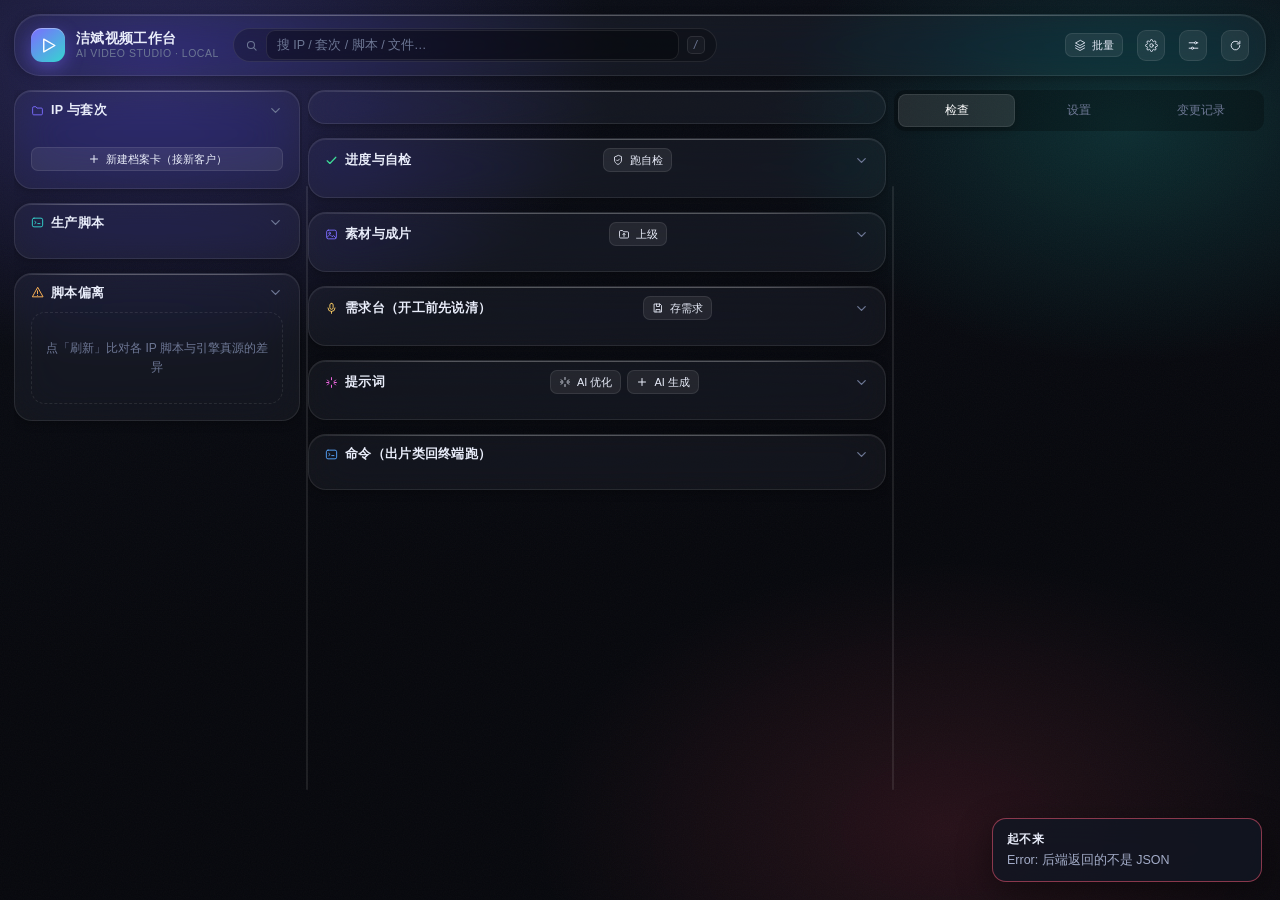
==== commit 5cce39a4: "批量出片前端入口 + 操作手册 + 环境脚本归位" ====
--- a/ui/index.html
+++ b/ui/index.html
@@ -37,6 +37,7 @@
   <symbol id="i-gear" viewBox="0 0 24 24" fill="none" stroke="currentColor" stroke-width="1.7" stroke-linecap="round" stroke-linejoin="round"><circle cx="12" cy="12" r="3.2"/><path d="M19.4 15a1.7 1.7 0 0 0 .34 1.87l.06.06a2 2 0 1 1-2.83 2.83l-.06-.06a1.7 1.7 0 0 0-1.87-.34 1.7 1.7 0 0 0-1 1.56V21a2 2 0 1 1-4 0v-.1a1.7 1.7 0 0 0-1.1-1.56 1.7 1.7 0 0 0-1.88.34l-.06.06a2 2 0 1 1-2.83-2.83l.06-.06A1.7 1.7 0 0 0 4.6 15a1.7 1.7 0 0 0-1.56-1H3a2 2 0 1 1 0-4h.1A1.7 1.7 0 0 0 4.6 8.9a1.7 1.7 0 0 0-.34-1.87l-.06-.06a2 2 0 1 1 2.83-2.83l.06.06A1.7 1.7 0 0 0 8.9 4.6a1.7 1.7 0 0 0 1-1.56V3a2 2 0 1 1 4 0v.1a1.7 1.7 0 0 0 1 1.56 1.7 1.7 0 0 0 1.87-.34l.06-.06a2 2 0 1 1 2.83 2.83l-.06.06a1.7 1.7 0 0 0-.34 1.87V9a1.7 1.7 0 0 0 1.56 1H21a2 2 0 1 1 0 4h-.1a1.7 1.7 0 0 0-1.56 1z"/></symbol>
   <symbol id="i-undo" viewBox="0 0 24 24" fill="none" stroke="currentColor" stroke-width="1.7" stroke-linecap="round" stroke-linejoin="round"><path d="M3 8v6h6"/><path d="M3.5 14a8.5 8.5 0 1 0 2-8.5"/></symbol>
   <symbol id="i-mic" viewBox="0 0 24 24" fill="none" stroke="currentColor" stroke-width="1.7" stroke-linecap="round" stroke-linejoin="round"><rect x="9" y="2.5" width="6" height="11" rx="3"/><path d="M5.5 11a6.5 6.5 0 0 0 13 0M12 17.5V21"/></symbol>
+  <symbol id="i-layers" viewBox="0 0 24 24" fill="none" stroke="currentColor" stroke-width="1.7" stroke-linecap="round" stroke-linejoin="round"><path d="M12 3 3 8l9 5 9-5z"/><path d="M3 13l9 5 9-5"/><path d="M3 18l9 5 9-5"/></symbol>
 </svg>
 
 <div class="app">
@@ -61,6 +62,9 @@
 
     <div class="services" id="svcBar"></div>
 
+    <button class="btn sm" id="btnBatch" title="批量出片：一次排好几条，串行出（GPU 只有一个）">
+      <svg><use href="#i-layers"/></svg> 批量
+    </button>
     <button class="btn icon" id="btnSettings" title="设置（右栏 · 两层两类参数）">
       <svg><use href="#i-gear"/></svg>
     </button>
@@ -213,6 +217,7 @@
   <div class="run-foot">
     <span class="hint" id="runHint"></span>
     <div class="spacer"></div>
+    <button class="btn sm ghost" id="runHist" title="看之前跑过什么、结果如何">最近跑过</button>
     <button class="btn sm danger ghost" id="runStop">停止</button>
     <button class="btn sm" id="runAgain">再跑一次</button>
   </div>
--- a/ui/assets/app.css
+++ b/ui/assets/app.css
@@ -485,6 +485,30 @@
 .pseg .hd b { color: var(--accent-2); font-family: var(--mono); }
 .pseg .tx { font-size: 12px; color: var(--tx-1); line-height: 1.65; word-break: break-word; }
 .pseg.bad { border-color: rgba(255, 92, 122, .45); background: rgba(255, 92, 122, .07); }
+/* 台词是「这段画面配哪句话」的唯一锚点，必须全文、不能截断 */
+.pseg .line {
+  font-size: 12.5px; color: var(--tx-2); line-height: 1.7;
+  padding: 7px 9px; margin: 7px 0 8px; border-radius: 0 7px 7px 0;
+  border-left: 2px solid var(--stroke-hi); background: rgba(255, 255, 255, .025);
+}
+.pseg .tx { white-space: pre-wrap; }
+.pseg .kv { display: flex; gap: 7px; font-size: 11.5px; line-height: 1.65; margin-top: 5px; }
+.pseg .kv .k { flex: 0 0 26px; color: var(--tx-3); }
+.pseg .kv .v { flex: 1; color: var(--tx-2); }
+.pseg .tag {
+  font-family: var(--mono); font-size: 10px; padding: 1px 5px; border-radius: 5px;
+  background: rgba(255, 255, 255, .05); color: var(--tx-3); font-weight: 400;
+}
+.pseg .issues { font-size: 11.5px; color: var(--err); line-height: 1.6; margin-top: 6px; }
+.pseg .pedit { margin-top: 9px; }
+.pseg .pedit textarea {
+  width: 100%; min-height: 96px; resize: vertical; box-sizing: border-box;
+  padding: 9px 10px; border-radius: var(--r-sm); line-height: 1.7;
+  background: rgba(0, 0, 0, .34); border: 1px solid var(--stroke); color: var(--tx-1);
+  font-family: inherit; font-size: 12px;
+}
+.pseg .pedit textarea:focus { outline: none; border-color: var(--accent); }
+.chip.bad { background: rgba(255, 92, 122, .12); border-color: rgba(255, 92, 122, .32); color: var(--err); }
 
 /* ---------- 9. 右栏：设置 / 检查器 ---------- */
 .tabs { display: flex; gap: 5px; padding: 4px; border-radius: 11px; background: rgba(0, 0, 0, .24); margin-bottom: 12px; }
@@ -826,3 +850,31 @@
 /* 抽屉与面板里的滚动条别太抢眼 */
 .run-log::-webkit-scrollbar { width: 8px; }
 .run-log::-webkit-scrollbar-thumb { background: rgba(255, 255, 255, .14); border-radius: 8px; }
+
+/* ---------- 最近跑过（历史任务回放） ----------
+   一行装下：状态 / 干什么 / 耗时+rc / 什么时候。
+   意图是让人扫一眼就找回「昨天那条出片到底成没成」，不堆信息。 */
+.hist { display: flex; flex-direction: column; gap: 4px; margin-top: 4px; }
+.hist-row {
+  display: grid;
+  grid-template-columns: 44px 1fr auto auto;
+  align-items: center;
+  gap: 10px;
+  padding: 7px 10px;
+  border-radius: var(--r-sm);
+  border: 1px solid var(--stroke);
+  background: var(--glass);
+  cursor: pointer;
+  transition: border-color .15s var(--ease), background .15s var(--ease), transform .12s var(--ease);
+}
+.hist-row:hover { border-color: var(--stroke-hi); background: var(--glass-2); transform: translateX(1px); }
+.hist-st { font-size: 10.5px; font-weight: 600; letter-spacing: .02em; }
+.hist-st.st-done { color: var(--ok); }
+.hist-st.st-failed { color: var(--err); }
+.hist-st.st-stopped { color: var(--warn); }
+.hist-lb {
+  font-size: 12px; color: var(--tx-1);
+  overflow: hidden; text-overflow: ellipsis; white-space: nowrap;
+}
+.hist-meta { font-size: 10.5px; color: var(--tx-3); font-variant-numeric: tabular-nums; }
+.hist-at { font-size: 10px; color: var(--tx-3); font-variant-numeric: tabular-nums; }
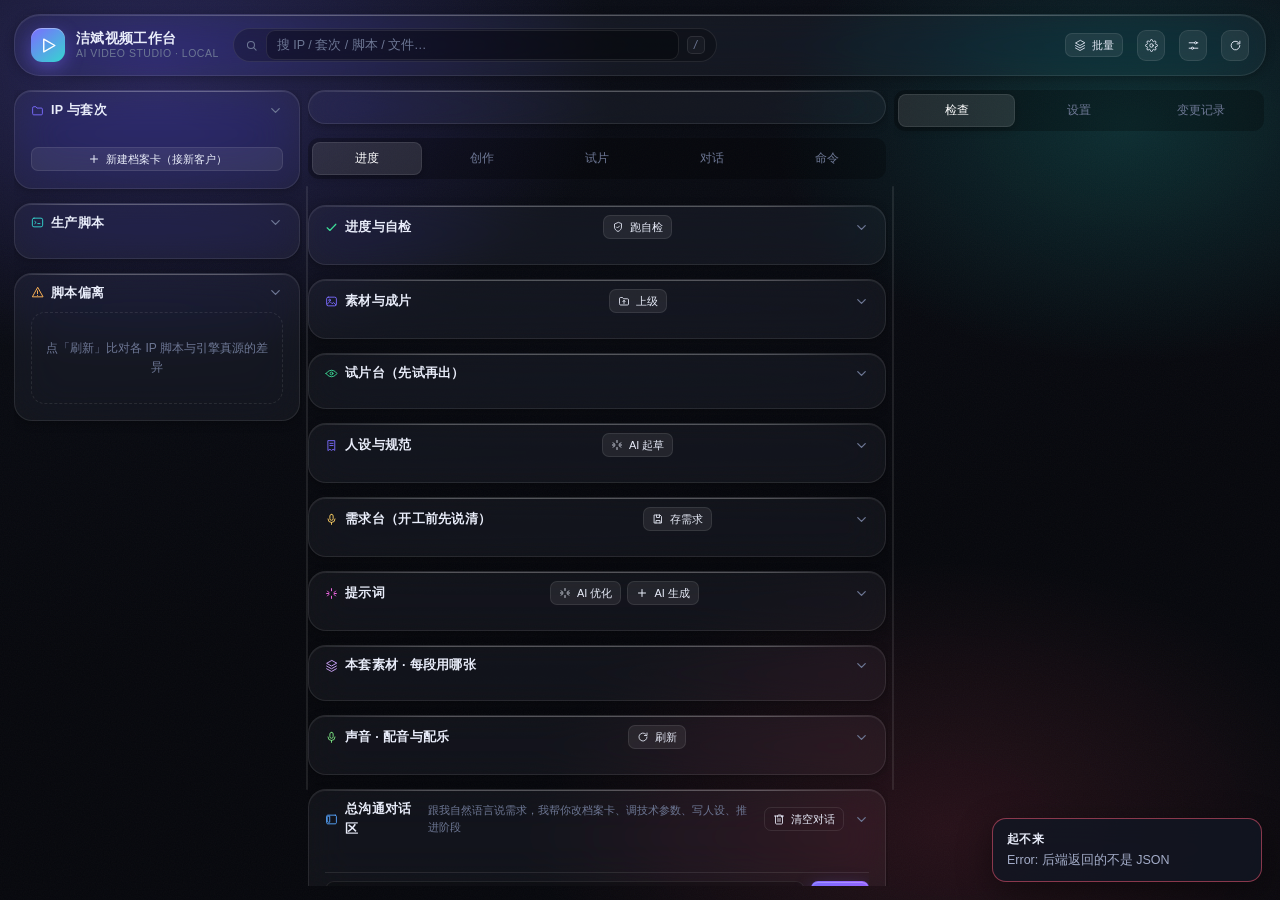
==== commit 9fcaecb1: "配乐可复用 + 分段素材 + 修 PILOT 段号两个真 bug 配乐（make_bgm 五条路，新增 reuse） - 新增 reuse：直接从 <IP>/02_素材真值/配乐/ 拿一首，实测 51" ====
--- a/ui/index.html
+++ b/ui/index.html
@@ -38,6 +38,9 @@
   <symbol id="i-undo" viewBox="0 0 24 24" fill="none" stroke="currentColor" stroke-width="1.7" stroke-linecap="round" stroke-linejoin="round"><path d="M3 8v6h6"/><path d="M3.5 14a8.5 8.5 0 1 0 2-8.5"/></symbol>
   <symbol id="i-mic" viewBox="0 0 24 24" fill="none" stroke="currentColor" stroke-width="1.7" stroke-linecap="round" stroke-linejoin="round"><rect x="9" y="2.5" width="6" height="11" rx="3"/><path d="M5.5 11a6.5 6.5 0 0 0 13 0M12 17.5V21"/></symbol>
   <symbol id="i-layers" viewBox="0 0 24 24" fill="none" stroke="currentColor" stroke-width="1.7" stroke-linecap="round" stroke-linejoin="round"><path d="M12 3 3 8l9 5 9-5z"/><path d="M3 13l9 5 9-5"/><path d="M3 18l9 5 9-5"/></symbol>
+  <symbol id="i-comment" viewBox="0 0 24 24" fill="none" stroke="currentColor" stroke-width="1.7" stroke-linecap="round" stroke-linejoin="round"><path d="M19 4H5c-1.1 0-2 .9-2 2v12c0 1.1.9 2 2 2h14c1.1 0 2-.9 2-2V6c0-1.1-.9-2-2-2z"/><path d="M8 17H6c-1.1 0-2-.9-2-2V8c0-1.1.9-2 2-2h2z"/></symbol>
+  <symbol id="i-trash" viewBox="0 0 24 24" fill="none" stroke="currentColor" stroke-width="1.7" stroke-linecap="round" stroke-linejoin="round"><polyline points="3 6 5 6 21 6"/><path d="M19 6v14c0 1.1-0.9 2-2 2H7c-1.1 0-2-0.9-2-2V6"/><path d="M10 11v6M14 11v6M9 8V6c0-1.1 0.9-2 2-2h4c1.1 0 2 0.9 2 2v2"/></symbol>
+  <symbol id="i-send" viewBox="0 0 24 24" fill="none" stroke="currentColor" stroke-width="1.7" stroke-linecap="round" stroke-linejoin="round"><line x1="22" y1="2" x2="11" y2="13"/><polygon points="22 2 15 22 11 13 2 9 22 2"/></symbol>
 </svg>
 
 <div class="app">
@@ -122,7 +125,15 @@
     <main class="col col-mid" id="colMid">
       <div class="hero glass" id="hero"></div>
 
-      <section class="panel glass" data-panel="overview">
+      <div class="tabs" id="midTabs">
+        <div class="tab on" data-group="progress">进度</div>
+        <div class="tab" data-group="create">创作</div>
+        <div class="tab" data-group="trial">试片</div>
+        <div class="tab" data-group="talk">对话</div>
+        <div class="tab" data-group="cmd">命令</div>
+      </div>
+
+      <section class="panel glass" data-panel="overview" data-group="progress">
         <div class="panel-head">
           <h3><svg class="ico" style="width:13px;height:13px;color:#3ddc97"><use href="#i-check"/></svg> 进度与自检</h3>
           <span class="sub" id="guardSub"></span>
@@ -134,7 +145,7 @@
         <div class="panel-body"><div class="inner" id="overviewBox"></div></div>
       </section>
 
-      <section class="panel glass" data-panel="files">
+      <section class="panel glass" data-panel="files" data-group="progress">
         <div class="panel-head">
           <h3><svg class="ico" style="width:13px;height:13px;color:#7c6cff"><use href="#i-image"/></svg> 素材与成片</h3>
           <span class="sub" id="filesPath"></span>
@@ -146,7 +157,28 @@
         <div class="panel-body"><div class="inner" id="filesBox"></div></div>
       </section>
 
-      <section class="panel glass" data-panel="brief">
+      <section class="panel glass" data-panel="trial" data-group="trial">
+        <div class="panel-head">
+          <h3><svg class="ico" style="width:13px;height:13px;color:#3ddc97"><use href="#i-eye"/></svg> 试片台（先试再出）</h3>
+          <span class="sub" id="trialSub"></span>
+          <svg class="caret"><use href="#i-chev"/></svg>
+        </div>
+        <div class="panel-body"><div class="inner" id="trialBox"></div></div>
+      </section>
+
+      <section class="panel glass" data-panel="persona" data-group="create">
+        <div class="panel-head">
+          <h3><svg class="ico" style="width:13px;height:13px;color:#7c6cff"><use href="#i-note"/></svg> 人设与规范</h3>
+          <span class="sub" id="personaSub"></span>
+          <div class="panel-actions">
+            <button class="btn sm" id="btnPersonaDraft"><svg><use href="#i-spark"/></svg> AI 起草</button>
+          </div>
+          <svg class="caret"><use href="#i-chev"/></svg>
+        </div>
+        <div class="panel-body"><div class="inner" id="personaBox"></div></div>
+      </section>
+
+      <section class="panel glass" data-panel="brief" data-group="create">
         <div class="panel-head">
           <h3><svg class="ico" style="width:13px;height:13px;color:#ffd166"><use href="#i-mic"/></svg> 需求台（开工前先说清）</h3>
           <span class="sub" id="briefSub"></span>
@@ -158,7 +190,7 @@
         <div class="panel-body"><div class="inner" id="briefBox"></div></div>
       </section>
 
-      <section class="panel glass" data-panel="prompts">
+      <section class="panel glass" data-panel="prompts" data-group="create">
         <div class="panel-head">
           <h3><svg class="ico" style="width:13px;height:13px;color:#ff6cf0"><use href="#i-spark"/></svg> 提示词</h3>
           <span class="sub" id="promptsSub"></span>
@@ -171,7 +203,48 @@
         <div class="panel-body"><div class="inner" id="promptsBox"></div></div>
       </section>
 
-      <section class="panel glass" data-panel="cmd">
+      <section class="panel glass" data-panel="materials" data-group="create">
+        <div class="panel-head">
+          <h3><svg class="ico" style="width:13px;height:13px;color:#d2a8ff"><use href="#i-layers"/></svg> 本套素材 · 每段用哪张</h3>
+          <span class="sub" id="matSub"></span>
+          <div class="panel-actions"></div>
+          <svg class="caret"><use href="#i-chev"/></svg>
+        </div>
+        <div class="panel-body"><div class="inner" id="matBox"></div></div>
+      </section>
+
+      <section class="panel glass" data-panel="audio" data-group="create">
+        <div class="panel-head">
+          <h3><svg class="ico" style="width:13px;height:13px;color:#7ee787"><use href="#i-mic"/></svg> 声音 · 配音与配乐</h3>
+          <span class="sub" id="audioSub"></span>
+          <div class="panel-actions">
+            <button class="btn sm" id="btnAudioRefresh"><svg><use href="#i-refresh"/></svg> 刷新</button>
+          </div>
+          <svg class="caret"><use href="#i-chev"/></svg>
+        </div>
+        <div class="panel-body"><div class="inner" id="audioBox"></div></div>
+      </section>
+
+      <section class="panel glass" data-panel="dialogue" data-group="talk">
+        <div class="panel-head">
+          <h3><svg class="ico" style="width:13px;height:13px;color:#58a6ff"><use href="#i-comment"/></svg> 总沟通对话区</h3>
+          <span class="sub" id="dialogueSub">跟我自然语言说需求，我帮你改档案卡、调技术参数、写人设、推进阶段</span>
+          <div class="panel-actions">
+            <button class="btn sm ghost" id="btnDialogueClear"><svg><use href="#i-trash"/></svg> 清空对话</button>
+          </div>
+          <svg class="caret"><use href="#i-chev"/></svg>
+        </div>
+        <div class="panel-body"><div class="inner" id="dialogueBox">
+          <div class="dlg-wrap" id="dlgMessages"></div>
+          <div class="dlg-input">
+            <input id="dlgInput" type="text" placeholder="比如：把老王的音色改成温和一点 / 给陈洁斌加条红线：不许出现同行品牌 / 新建一个客户档案卡" autocomplete="off">
+            <button class="btn sm primary" id="dlgSend"><svg><use href="#i-send"/></svg> 发送</button>
+          </div>
+          <div class="dlg-hint" id="dlgHint">一次说一件事最准；涉及改动我会先说「将做什么」，等你确认再执行。</div>
+        </div></div>
+      </section>
+
+      <section class="panel glass" data-panel="cmd" data-group="cmd">
         <div class="panel-head">
           <h3><svg class="ico" style="width:13px;height:13px;color:#58a6ff"><use href="#i-term"/></svg> 命令（出片类回终端跑）</h3>
           <svg class="caret"><use href="#i-chev"/></svg>
--- a/ui/assets/app.css
+++ b/ui/assets/app.css
@@ -309,6 +309,8 @@
   outline: 0; transition: border-color .18s var(--ease), box-shadow .18s var(--ease);
 }
 input:focus, select:focus, textarea:focus { border-color: var(--accent); box-shadow: 0 0 0 3px var(--accent-soft); }
+/* 空值/非法值的即时反馈：清空输入框点保存时，框自己先红一下（2026-10-29 加） */
+input.bad, select.bad, textarea.bad { border-color: var(--err); box-shadow: 0 0 0 3px rgba(255, 92, 122, .18); }
 textarea { resize: vertical; min-height: 66px; line-height: 1.6; font-family: var(--mono); font-size: 12px; }
 select option { background: var(--bg-2); }
 input[type="range"] { width: 100%; accent-color: var(--accent); }
@@ -745,6 +747,22 @@
   background: rgba(255, 184, 77, .1); border: 1px solid rgba(255, 184, 77, .28);
   color: #ffd79a;
 }
+
+/* 状态OK盒：跟 warnbox 成对用（前者要人动手，后者只是报个平安） */
+.okbox {
+  padding: 9px 12px; margin: 8px 0; border-radius: var(--r-sm);
+  font-size: 11.5px; line-height: 1.6;
+  background: rgba(74, 222, 128, .09); border: 1px solid rgba(74, 222, 128, .26);
+  color: #a7f3c4;
+}
+
+.warnbox.bad {
+  background: rgba(255, 92, 92, .1); border-color: rgba(255, 92, 92, .3);
+  color: #ffb3b3;
+}
+
+/* 提示框里的一排按钮 */
+.rowbtns { display: flex; gap: 8px; flex-wrap: wrap; }
 
 /* 人设文档折叠预览 */
 .mddoc {
@@ -878,3 +896,79 @@
 }
 .hist-meta { font-size: 10.5px; color: var(--tx-3); font-variant-numeric: tabular-nums; }
 .hist-at { font-size: 10px; color: var(--tx-3); font-variant-numeric: tabular-nums; }
+
+/* ---------- 试片台（可选 / 分步 / 三模式） ---------- */
+.chk { display:flex; align-items:center; gap:6px; margin:4px 0; cursor:pointer; font-size:13px; color:var(--tx-2); }
+.chk input { accent-color: var(--accent); }
+.seg { display:flex; gap:6px; margin:6px 0; flex-wrap:wrap; }
+.seg-i { display:flex; align-items:center; gap:5px; padding:5px 11px; border:1px solid var(--stroke);
+  border-radius:999px; cursor:pointer; font-size:12px; color:var(--tx-2); background:var(--glass); }
+.seg-i input { accent-color: var(--accent); }
+.seg-i.on { border-color: var(--accent); color:var(--tx-1); background:var(--accent-soft); }
+.trial-step { border:1px solid var(--stroke); border-radius:10px; padding:8px 10px; margin:8px 0; background:var(--glass); }
+.ts-head { display:flex; align-items:center; gap:8px; }
+.ts-ctrl { margin-top:6px; display:flex; gap:6px; flex-wrap:wrap; align-items:center; }
+.badge { font-size:11px; padding:1px 8px; border-radius:999px; border:1px solid var(--stroke);
+  color:var(--tx-2); background:var(--glass-2); white-space:nowrap; }
+
+/* ---------- 总沟通对话区 ---------- */
+.dlg-wrap { display:flex; flex-direction:column; gap:8px; height:calc(100% - 120px); overflow:auto; padding:8px 0; }
+.dlg-sys { font-size:11px; color:var(--tx-3); text-align:center; padding:8px; background:var(--glass-2); border-radius:8px; }
+.dlg-msg { display:flex; flex-direction:column; gap:3px; max-width:88%; animation: dlgIn .25s ease; }
+.dlg-mine { align-self:flex-end; }
+.dlg-theirs { align-self:flex-start; }
+.dlg-bubble { padding:8px 12px; border-radius:12px; font-size:13px; line-height:1.5; white-space:pre-wrap; }
+.dlg-mine .dlg-bubble { background:var(--accent); color:#0b0c10; border-bottom-right-radius:2px; }
+.dlg-theirs .dlg-bubble { background:var(--glass); color:var(--tx-1); border:1px solid var(--stroke); border-bottom-left-radius:2px; }
+.dlg-actions { display:flex; gap:6px; flex-wrap:wrap; font-size:11px; }
+.dlg-act { padding:2px 8px; border-radius:999px; border:1px solid var(--stroke); color:var(--tx-2); background:var(--glass-2); white-space:nowrap; }
+.dlg-act-ok { border-color:var(--ok); color:var(--ok); background:color-mix(in srgb, var(--ok) 12%, transparent); }
+.dlg-act-wait { border-color:var(--warn); color:var(--warn); background:color-mix(in srgb, var(--warn) 12%, transparent); }
+.dlg-act-bad { border-color:var(--err); color:var(--err); background:color-mix(in srgb, var(--err) 12%, transparent); }
+.dlg-input { display:flex; gap:6px; margin-top:8px; padding-top:8px; border-top:1px solid var(--stroke); }
+.dlg-input input { flex:1; min-width:0; }
+.dlg-hint { font-size:11px; color:var(--tx-3); margin-top:6px; }
+
+@keyframes dlgIn {
+  from { opacity:0; transform:translateY(6px); }
+  to { opacity:1; transform:translateY(0); }
+}
+
+/* 建档素材行：类型图标 + 文件名 + 大小 + 移除 */
+.mat-list { display:grid; gap:6px; margin-top:8px; }
+.mat-list .mat {
+  display:flex; align-items:center; gap:8px;
+  padding:6px 8px; border:1px solid var(--stroke);
+  border-radius:var(--r-sm); background:var(--glass-2);
+}
+.mat .mk {
+  flex:0 0 20px; height:20px; border-radius:5px;
+  display:grid; place-items:center;
+  font-size:10.5px; font-weight:600;
+  background:var(--accent-soft); color:#c8c2ff;
+}
+.mat .mk.audio { background:color-mix(in srgb, var(--ok) 14%, transparent); color:var(--ok); }
+.mat .mn {
+  flex:1; min-width:0; font-size:11.5px; color:var(--tx-1);
+  overflow:hidden; text-overflow:ellipsis; white-space:nowrap;
+}
+.mat .ms { font-size:10.5px; color:var(--tx-3); font-family:var(--mono); }
+.mat .mth {
+  flex:0 0 34px; width:34px; height:34px; border-radius:6px;
+  object-fit:cover; background:var(--bg-2); border:1px solid var(--stroke);
+}
+
+/* ---------- 本套素材：分段用哪张（2026-10-30） ----------
+   一行一段：段号+时间+文案摘要 一行，下面一行是可选素材的勾选。
+   用勾选而不是下拉：一条片子常见 3~8 段、素材 2~5 张，勾选能一眼看全分配。 */
+.mat-seg {
+  border:1px solid var(--stroke); border-radius:var(--r-sm);
+  background:var(--glass-2); padding:7px 9px; margin-top:6px;
+}
+.mat-seg .ms-head { display:flex; align-items:baseline; gap:8px; margin-bottom:5px; }
+.mat-seg .ms-head b { font-size:11.5px; color:var(--tx-1); flex:0 0 auto; }
+.mat-seg .ms-body { display:flex; gap:12px; flex-wrap:wrap; }
+.mat-seg .chk { font-size:11px; }
+
+/* 配乐库行里的播放器：默认 300px 会把整行挤爆 */
+.mat audio { flex:0 0 170px; width:170px; height:28px; }
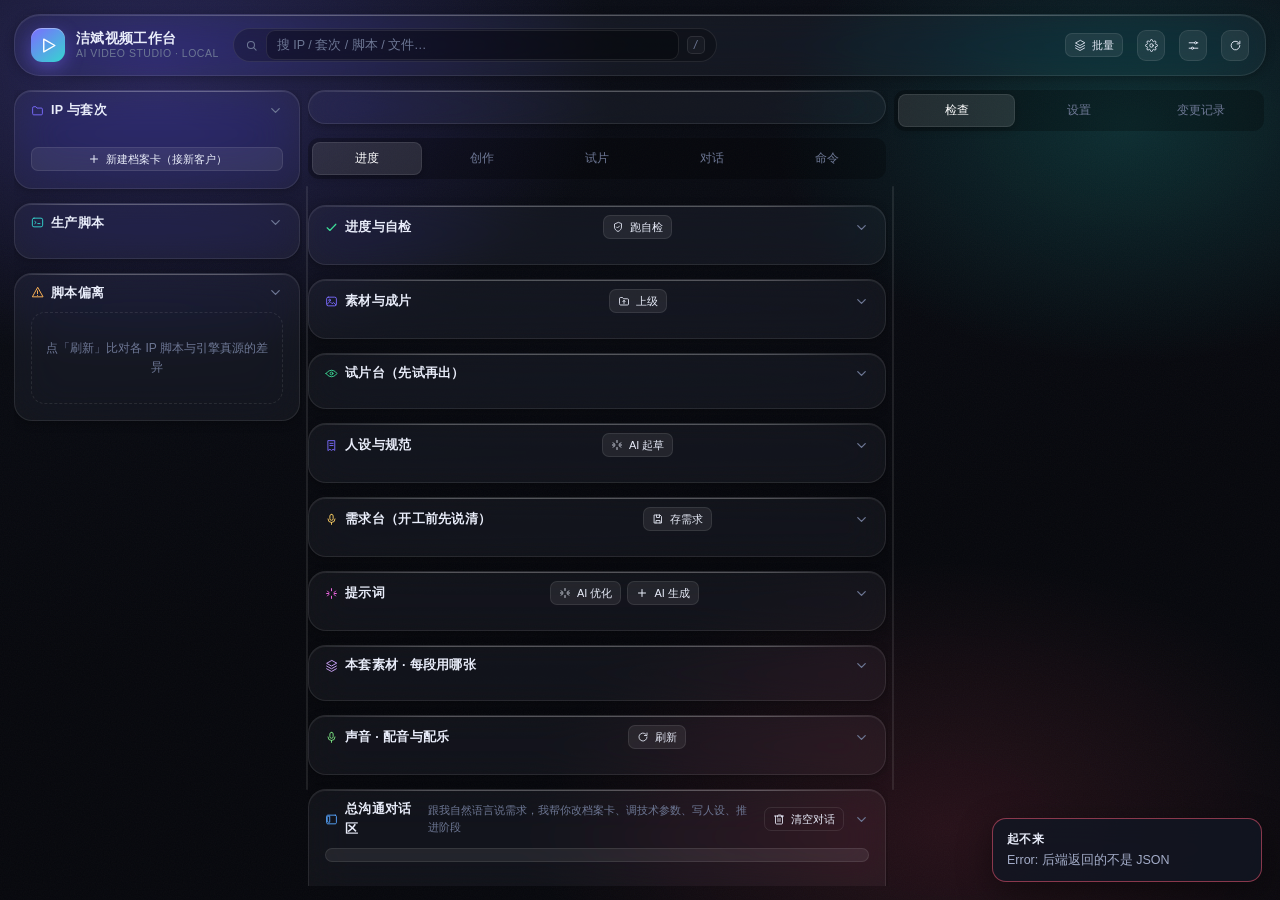
==== commit aed1042c: "学习闭环自动提炼 + 总对话区 @素材/多轮/确认闭环 两件欠账一起推进。  【学习闭环】原来 habits 只给统计样例，归纳靠人手写进 card.json —— 闭环没闭上。 - learning" ====
--- a/ui/index.html
+++ b/ui/index.html
@@ -235,12 +235,15 @@
           <svg class="caret"><use href="#i-chev"/></svg>
         </div>
         <div class="panel-body"><div class="inner" id="dialogueBox">
+          <div class="dlg-learn" id="dlgLearn"></div>
           <div class="dlg-wrap" id="dlgMessages"></div>
+          <div class="dlg-refs" id="dlgRefs"></div>
           <div class="dlg-input">
-            <input id="dlgInput" type="text" placeholder="比如：把老王的音色改成温和一点 / 给陈洁斌加条红线：不许出现同行品牌 / 新建一个客户档案卡" autocomplete="off">
+            <textarea id="dlgInput" rows="2" placeholder="像跟我说话一样提需求。输入 @ 可以引用本套素材（图 / 参考视频），例如：@门店 这张放到第 2 段" autocomplete="off"></textarea>
             <button class="btn sm primary" id="dlgSend"><svg><use href="#i-send"/></svg> 发送</button>
           </div>
-          <div class="dlg-hint" id="dlgHint">一次说一件事最准；涉及改动我会先说「将做什么」，等你确认再执行。</div>
+          <div class="dlg-at" id="dlgAt"></div>
+          <div class="dlg-hint" id="dlgHint">可以连着说多轮；我会记住前面聊过什么。涉及改动先说「将做什么」，等你确认再执行。</div>
         </div></div>
       </section>
 
--- a/ui/assets/app.css
+++ b/ui/assets/app.css
@@ -912,7 +912,8 @@
   color:var(--tx-2); background:var(--glass-2); white-space:nowrap; }
 
 /* ---------- 总沟通对话区 ---------- */
-.dlg-wrap { display:flex; flex-direction:column; gap:8px; height:calc(100% - 120px); overflow:auto; padding:8px 0; }
+#dialogueBox { display:flex; flex-direction:column; }
+.dlg-wrap { display:flex; flex-direction:column; gap:8px; flex:1 1 auto; min-height:120px; overflow:auto; padding:8px 0; }
 .dlg-sys { font-size:11px; color:var(--tx-3); text-align:center; padding:8px; background:var(--glass-2); border-radius:8px; }
 .dlg-msg { display:flex; flex-direction:column; gap:3px; max-width:88%; animation: dlgIn .25s ease; }
 .dlg-mine { align-self:flex-end; }
@@ -925,9 +926,46 @@
 .dlg-act-ok { border-color:var(--ok); color:var(--ok); background:color-mix(in srgb, var(--ok) 12%, transparent); }
 .dlg-act-wait { border-color:var(--warn); color:var(--warn); background:color-mix(in srgb, var(--warn) 12%, transparent); }
 .dlg-act-bad { border-color:var(--err); color:var(--err); background:color-mix(in srgb, var(--err) 12%, transparent); }
-.dlg-input { display:flex; gap:6px; margin-top:8px; padding-top:8px; border-top:1px solid var(--stroke); }
-.dlg-input input { flex:1; min-width:0; }
+.dlg-input { display:flex; gap:6px; margin-top:8px; padding-top:8px; border-top:1px solid var(--stroke); align-items:flex-end; }
+.dlg-input textarea { flex:1; min-width:0; resize:vertical; min-height:52px; max-height:140px;
+  line-height:1.5; font-family:var(--font-sans); font-size:12.5px; }
+.dlg-input .btn { flex:0 0 auto; height:52px; }
 .dlg-hint { font-size:11px; color:var(--tx-3); margin-top:6px; }
+
+/* 学习条：踩过的坑 → 提炼 → 采纳。放对话区顶部，不单独占一个面板 */
+.dlg-learn { display:flex; align-items:center; gap:8px; flex-wrap:wrap;
+  padding:6px 9px; margin-bottom:6px; border:1px solid var(--stroke);
+  border-radius:8px; background:var(--glass-2); font-size:11px; }
+.dlg-learn.ready { border-color:var(--warn); background:color-mix(in srgb, var(--warn) 9%, transparent); }
+.dlg-learn .ln-txt { flex:1; min-width:150px; color:var(--tx-2); }
+.dlg-learn.ready .ln-txt { color:var(--warn); }
+.dlg-sug { flex:0 0 100%; display:none; margin-top:4px; padding-top:6px;
+  border-top:1px dashed var(--stroke); flex-direction:column; gap:5px; }
+.dlg-sug.show { display:flex; }
+.dlg-sug .sg-row { display:flex; align-items:flex-start; gap:6px; font-size:11.5px;
+  color:var(--tx-1); line-height:1.5; }
+.dlg-sug .sg-row input { margin-top:3px; accent-color:var(--accent); }
+.dlg-sug .sg-why { color:var(--tx-3); font-size:11px; }
+
+/* @ 引用：已选素材 chips + 输入时的候选下拉 */
+.dlg-refs { display:flex; gap:5px; flex-wrap:wrap; margin-top:6px; }
+.dlg-refs:empty { display:none; }
+.dlg-chip { display:inline-flex; align-items:center; gap:4px; padding:2px 8px;
+  border-radius:999px; font-size:11px; border:1px solid var(--accent);
+  color:var(--accent); background:var(--accent-soft); }
+.dlg-chip b { font-weight:500; }
+.dlg-chip .cx { cursor:pointer; opacity:.7; }
+.dlg-chip .cx:hover { opacity:1; }
+.dlg-at { display:none; margin-top:6px; border:1px solid var(--stroke);
+  border-radius:8px; background:var(--glass-2); max-height:190px; overflow:auto; }
+.dlg-at.show { display:block; }
+.dlg-at .at-row { padding:6px 10px; font-size:12px; cursor:pointer; display:flex;
+  gap:8px; align-items:center; border-bottom:1px solid var(--stroke); }
+.dlg-at .at-row:last-child { border-bottom:none; }
+.dlg-at .at-row:hover, .dlg-at .at-row.on { background:var(--accent-soft); }
+.dlg-at .at-kind { font-size:10px; padding:1px 6px; border-radius:999px;
+  border:1px solid var(--stroke); color:var(--tx-3); flex:0 0 auto; }
+.dlg-at .at-empty { padding:8px 10px; font-size:11px; color:var(--tx-3); }
 
 @keyframes dlgIn {
   from { opacity:0; transform:translateY(6px); }
@@ -969,6 +1007,50 @@
 .mat-seg .ms-head b { font-size:11.5px; color:var(--tx-1); flex:0 0 auto; }
 .mat-seg .ms-body { display:flex; gap:12px; flex-wrap:wrap; }
 .mat-seg .chk { font-size:11px; }
+/* 视频勾选单独一行，并加一条左边线 —— 跟「图」区分开，
+   不然人会把「参考视频 v1」当成又一张图。 */
+.mat-seg .ms-vid {
+  margin-top:5px; padding-top:5px; padding-left:8px;
+  border-top:1px dashed var(--stroke);
+}
+/* 参考视频清单行：id + 用途下拉 + 起始秒 + 备注 */
+.mat-vid {
+  display:flex; align-items:center; gap:6px; flex-wrap:wrap;
+  padding:6px 8px; border:1px solid var(--stroke);
+  border-radius:var(--r-sm); background:var(--glass-2); margin-top:6px;
+}
+.mat-vid .mn { flex:0 0 110px; font-size:11.5px; color:var(--tx-1);
+  overflow:hidden; text-overflow:ellipsis; white-space:nowrap; }
+.mat-vid select.inp { height:24px; max-width:230px; font-size:11px; }
+.mat-vid input.inp { height:24px; font-size:11px; }
+/* 段头「↑ 同上一段」这种极小的按钮 */
+.btn.xs { height:20px; padding:0 6px; font-size:10px; border-radius:6px; }
 
 /* 配乐库行里的播放器：默认 300px 会把整行挤爆 */
 .mat audio { flex:0 0 170px; width:170px; height:28px; }
+
+/* 忙碌锁的小转圈（2026-10-30）
+   AI 起草实测要 26 秒 —— 这期间按钮上得有个东西在动，
+   否则人只能猜「到底点上了没有」。 */
+.spin {
+  display: inline-block; width: 11px; height: 11px; margin-right: 6px;
+  vertical-align: -1px;
+  border: 2px solid rgba(255, 255, 255, .28);
+  border-top-color: currentColor; border-radius: 50%;
+  animation: spin .7s linear infinite;
+}
+@keyframes spin { to { transform: rotate(360deg); } }
+
+/* AI 素材分配的理由与提醒（2026-10-30）
+   「AI 自动分配」给了结果却不说为什么，人不会信 —— 理由必须贴在每段下面，
+   提醒（比如素材没被用上）必须摆在按钮区显眼处。 */
+.mat-why {
+  margin-top: 6px; padding: 5px 8px; font-size: 11px; line-height: 1.5;
+  color: var(--tx-2); background: rgba(124, 92, 255, .10);
+  border-left: 2px solid rgba(124, 92, 255, .55); border-radius: 0 6px 6px 0;
+}
+.mat-notes {
+  margin: 0 0 10px; padding: 7px 9px; font-size: 11.5px; line-height: 1.6;
+  color: #e3b341; background: rgba(227, 179, 65, .09);
+  border: 1px solid rgba(227, 179, 65, .3); border-radius: var(--r-sm);
+}
